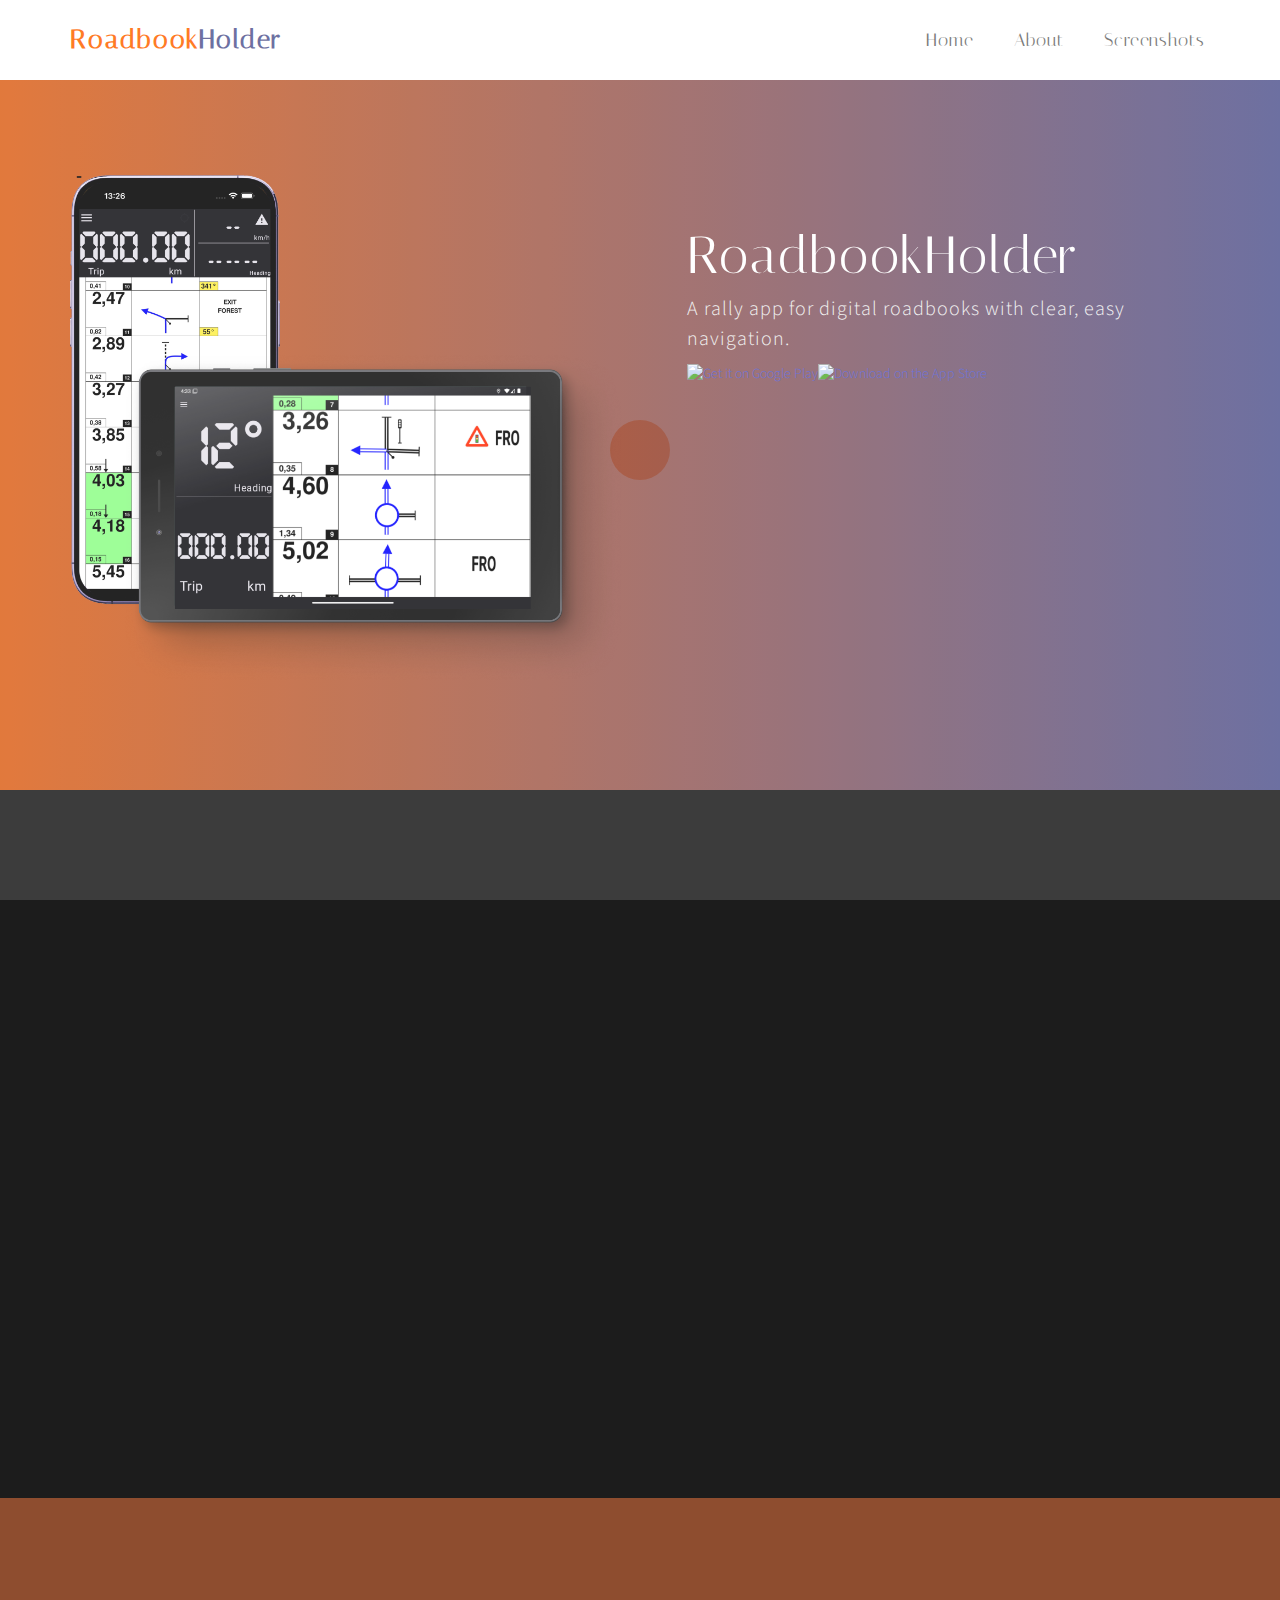
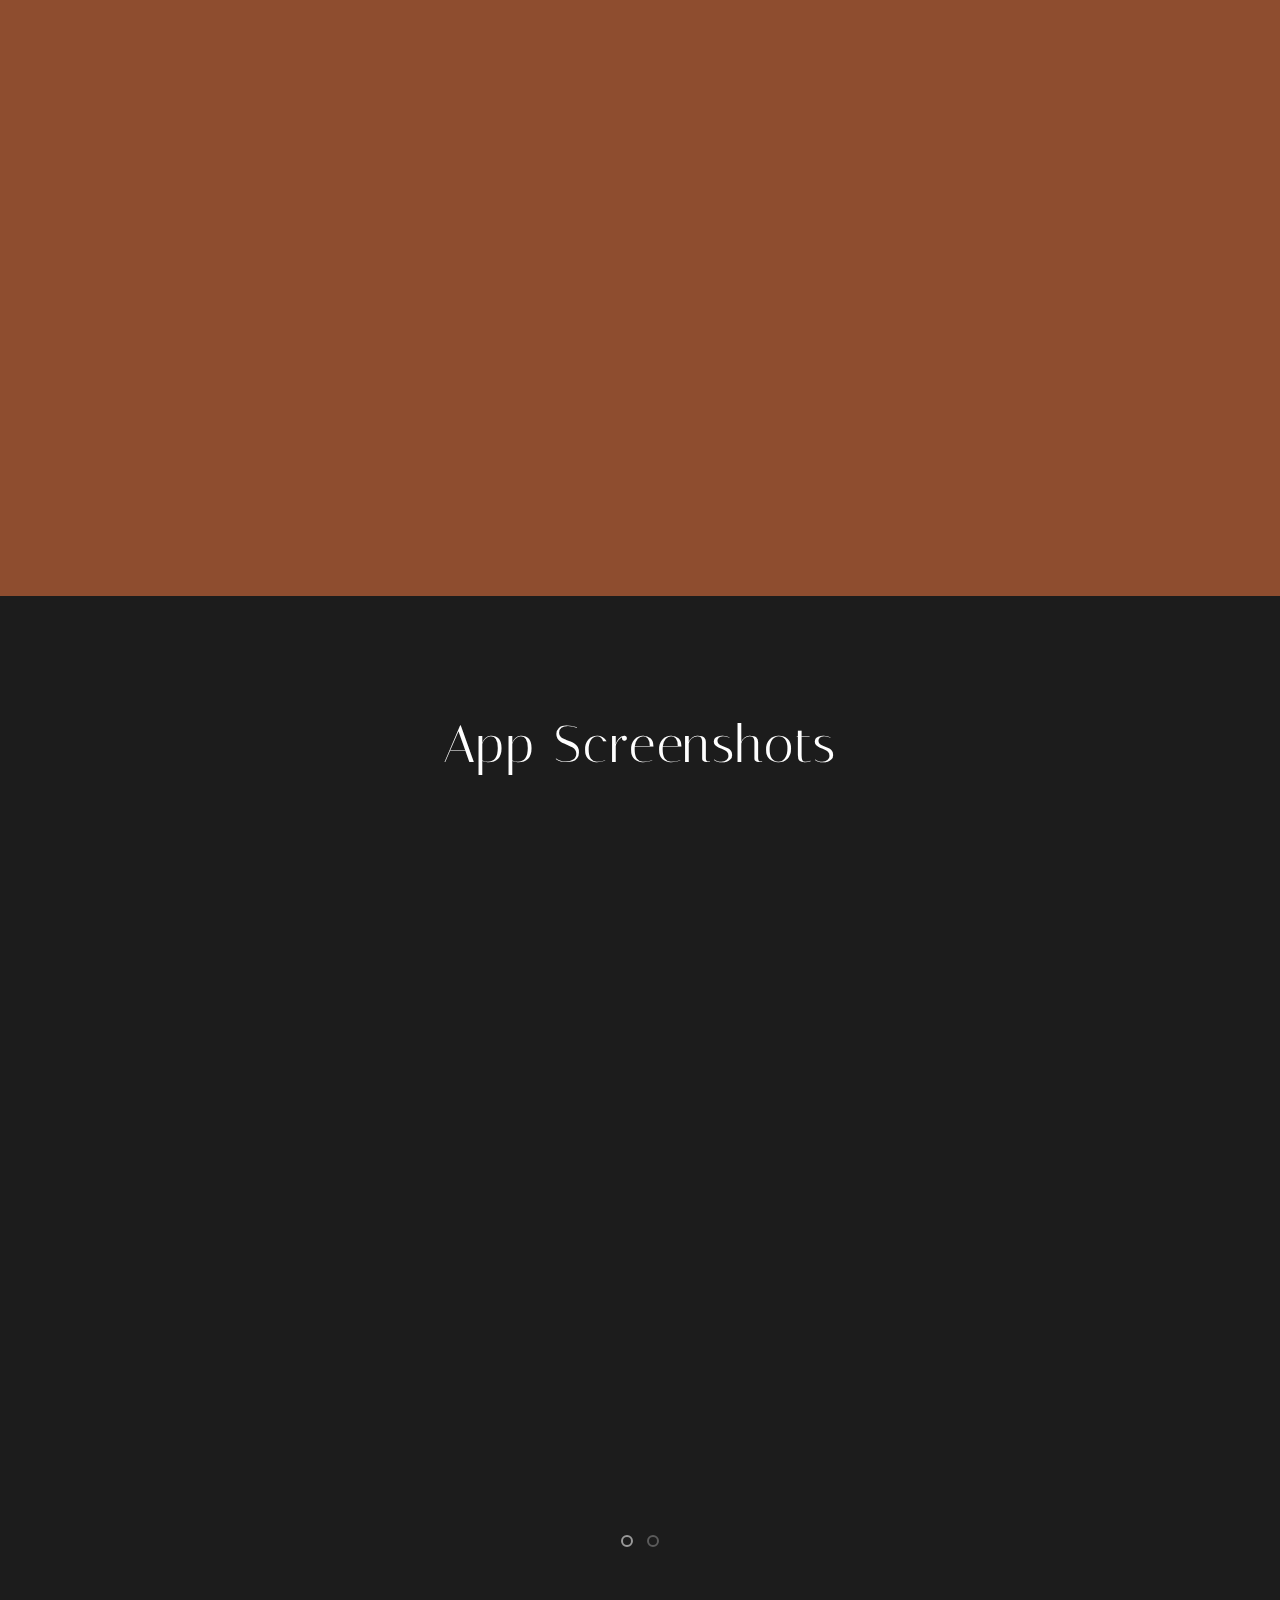
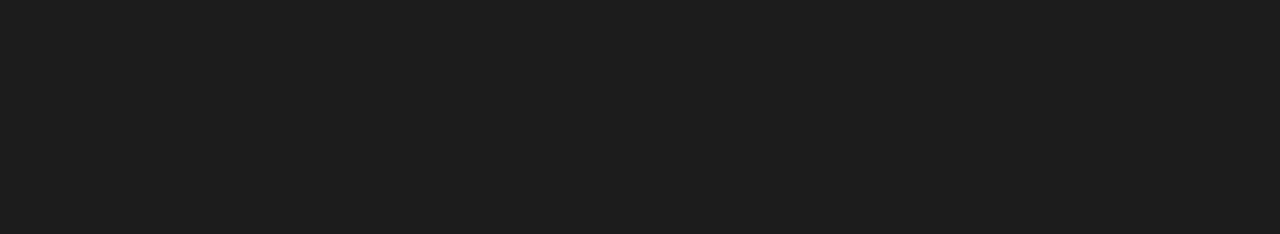
==== index.html @ 1d79bb2e "landing page for mobile app" ====
<!DOCTYPE html>
<html lang="en">
<head>

    <meta charset="UTF-8">
    <meta http-equiv="X-UA-Compatible" content="IE=Edge">
    <meta name="description" content="">
    <meta name="keywords" content="">
    <meta name="author" content="">
    <meta name="viewport" content="width=device-width, initial-scale=1, maximum-scale=1">

    <title>App Starter HTML CSS Website Template</title>
    <!--
    App Starter Template
    http://www.templatemo.com/tm-492-app-starter
    -->
    <link rel="stylesheet" href="css/bootstrap.min.css">
    <link rel="stylesheet" href="css/animate.css">
    <link rel="stylesheet" href="css/font-awesome.min.css">

    <link rel="stylesheet" href="css/magnific-popup.css">

    <link rel="stylesheet" href="css/owl.theme.css">
    <link rel="stylesheet" href="css/owl.carousel.css">

    <link href='https://fonts.googleapis.com/css?family=Unica+One' rel='stylesheet' type='text/css'>
    <link href='https://fonts.googleapis.com/css?family=Source+Sans+Pro:400,300,700' rel='stylesheet' type='text/css'>
    <link rel="preconnect" href="https://fonts.googleapis.com">
    <link rel="preconnect" href="https://fonts.gstatic.com" crossorigin>
    <link href="https://fonts.googleapis.com/css2?family=Italiana&family=Lexend+Tera:wght@100..900&family=Roboto:ital,wght@0,100;0,300;0,400;0,500;0,700;0,900;1,100;1,300;1,400;1,500;1,700;1,900&display=swap"
          rel="stylesheet">


    <!-- Main css -->
    <link rel="stylesheet" href="css/style.css">

</head>
<body data-spy="scroll" data-target=".navbar-collapse" data-offset="50">


<!-- PRE LOADER -->

<div class="preloader">
    <div class="sk-spinner sk-spinner-pulse"></div>
</div>


<!-- Navigation Section -->

<div class="navbar navbar-default navbar-fixed-top">
    <div class="container">

        <div class="navbar-header">
            <button class="navbar-toggle" data-toggle="collapse" data-target=".navbar-collapse">
                <span class="icon icon-bar"></span>
                <span class="icon icon-bar"></span>
                <span class="icon icon-bar"></span>
            </button>
            <a href="index.html" class="navbar-brand"><span>Roadbook</span>Holder</a>
        </div>

        <div class="collapse navbar-collapse">
            <ul class="nav navbar-nav navbar-right">
                <li><a href="#home" class="smoothScroll">Home</a></li>
                <li><a href="#about" class="smoothScroll">About</a></li>
                <li><a href="#screenshot" class="smoothScroll">Screenshots</a></li>
            </ul>
        </div>

    </div>
</div>


<!-- Home Section -->

<section id="home" class="main">
    <div class="overlay"></div>
    <div class="container">
        <div class="row">

            <div class="wow fadeInUp col-md-6 col-sm-5 col-xs-10 col-xs-offset-1 col-sm-offset-0" data-wow-delay="0.2s">
                <img src="images/home-img.png" class="img-responsive" alt="Home">
            </div>

            <div class="col-md-6 col-sm-7 col-xs-12">
                <div class="home-thumb">
                    <h1 class="wow fadeInUp" data-wow-delay="0.6s">RoadbookHolder</h1>
                    <p class="wow fadeInUp" data-wow-delay="0.8s">A rally app for digital roadbooks with clear, easy
                        navigation.</p>
                    <div class="app-icons">
                        <a href='https://play.google.com/store/apps/details?id=com.kroncoders.roadbook'>
                            <img
                                    class="android"
                                    alt='Get it on Google Play'
                                    src='https://play.google.com/intl/en_us/badges/images/generic/en_badge_web_generic.png'/>
                        </a>
                        <a href="https://apps.apple.com/us/app/roadbook-holder/id6740428519">
                            <img
                                    class="apple"
                                    src="https://tools.applemediaservices.com/api/badges/download-on-the-app-store/black/en-us?size=250x83&amp;releaseDate=1276560000&h=7e7b68fad19738b5649a1bfb78ff46e9"
                                    alt="Download on the App Store">
                        </a>
                    </div>
                </div>
            </div>

        </div>
    </div>
</section>


<!-- About Section -->

<section id="about">
    <div class="container">
        <div class="row">

            <div class="col-md-12 col-sm-12">
                <div class="wow bounceIn section-title">
                    <h1>why another app?</h1>
                    <hr>
                </div>
            </div>

            <div class="col-md-offset-2 col-md-8 col-sm-12">
                <div class="wow fadeInUp" data-wow-delay="0.4s">
                    <p>
                        I know there are already a ton of apps out there that do something similar, but I felt like none
                        of them really got it right.
                        They either missed key features, weren’t user-friendly enough, or just didn’t solve the problems
                        people actually care about.
                        So, I decided to build something better
                    </p>
                    <p>
                        This isn’t about reinventing the wheel; it’s about improving it.
                        I’ve taken feedback from riders, pinpointed what’s missing, and created something that feels
                        more intuitive, helpful, and focused on what matters.
                    </p>
                    <p>
                        Let me know if you want me to tweak it further!
                    </p>
                </div>
            </div>
        </div>
    </div>
</section>


<!-- Divider Section -->

<section id="divider">
    <div class="container">
        <div class="row">

            <div class="col-md-12 col-sm-12">
                <div class="wow bounceIn section-title">
                    <h1>development</h1>
                    <hr>
                </div>
            </div>

            <div class="col-md-offset-2 col-md-8 col-sm-12">
                <div class="wow fadeInUp" data-wow-delay="0.4s">
                    <p>
                        Building this Kotlin Multiplatform Mobile app with Compose Multiplatform for the UI was all
                        about efficiency and consistency.
                        With Compose, I could write a single declarative UI codebase that worked beautifully across
                        Android and iOS, while still customizing where needed for a native feel.
                    </p>
                    <p>
                        The setup was smooth—shared logic paired perfectly with Compose’s flexibility, and animations,
                        layouts, and styling were easy to handle.
                        It saved tons of time and still delivered a polished, responsive UI on both platforms.
                    </p>
                </div>
            </div>

        </div>
    </div>
</section>


<!-- Screenshot Section -->

<section id="screenshot">
    <div class="container">
        <div class="row">

            <div class="col-md-offset-2 col-md-8 col-sm-12">
                <div class="section-title">
                    <h1>App Screenshots</h1>
                    <p class="wow fadeInUp" data-wow-delay="0.8s">Take a look!</p>
                </div>
            </div>

            <!-- Screenshot Owl Carousel -->
            <div id="screenshot-carousel" class="owl-carousel">

                <div class="item col-md-3 col-sm-3 wow fadeInUp" data-wow-delay="0.9s">
                    <a href="images/screenshot_img1.png" class="image-popup">
                        <img src="images/screenshot_img1.png" class="img-responsive" alt="screenshot">
                    </a>
                </div>

                <div class="item col-md-3 col-sm-3 wow fadeInUp" data-wow-delay="0.9s">
                    <a href="images/screenshot_img3.png" class="image-popup">
                        <img src="images/screenshot_img3.png" class="img-responsive" alt="screenshot">
                    </a>
                </div>

                <div class="item col-md-3 col-sm-3 wow fadeInUp" data-wow-delay="0.9s">
                    <a href="images/screenshot_img2.png" class="image-popup">
                        <img src="images/screenshot_img2.png" class="img-responsive" alt="screenshot">
                    </a>
                </div>

                <div class="item col-md-3 col-sm-3 wow fadeInUp" data-wow-delay="0.9s">
                    <a href="images/screenshot_img7.png" class="image-popup">
                        <img src="images/screenshot_img7.png" class="img-responsive" alt="screenshot">
                    </a>
                </div>

                <div class="item col-md-3 col-sm-3 wow fadeInUp" data-wow-delay="0.9s">
                    <a href="images/screenshot_img4.png" class="image-popup">
                        <img src="images/screenshot_img4.png" class="img-responsive" alt="screenshot">
                    </a>
                </div>

                <div class="item col-md-3 col-sm-3 wow fadeInUp" data-wow-delay="0.9s">
                    <a href="images/screenshot_img6.png" class="image-popup">
                        <img src="images/screenshot_img6.png" class="img-responsive" alt="screenshot">
                    </a>
                </div>

                <div class="item col-md-3 col-sm-3 wow fadeInUp" data-wow-delay="0.9s">
                    <a href="images/screenshot_img5.png" class="image-popup">
                        <img src="images/screenshot_img5.png" class="img-responsive" alt="screenshot">
                    </a>
                </div>

            </div>

        </div>
    </div>
</section>

<!-- Footer Section -->

<footer>
    <div class="container">
        <div class="row">

            <div class="col-md-8 col-sm-6">
                <div style="display: flex; align-items: stretch;" class="wow fadeInUp footer-copyright"
                     data-wow-delay="0.4s">
                    <div>
                        <p>Copyright &copy; 2025 Mihai Moiseanu</p>
                    </div>
                    <img src="images/logo_goat.png" alt="logo_goat"
                         style="width: 36px; height: auto; margin-left: 10px">
                </div>

            </div>

            <div class="col-md-4 col-sm-6">
                <ul class="wow fadeInUp social-icon" data-wow-delay="0.8s">
                    <li><a href="privacy_policy.html">Privacy Policy</a></li>
                    <li><a href="terms_and_conditions.html">Terms & Conditions</a></li>
                </ul>
            </div>

        </div>
    </div>
</footer>

<!-- Back top -->

<a href="#" class="go-top"><i class="fa fa-angle-up"></i></a>


<!-- SCRIPTS -->

<script src="js/jquery.js"></script>
<script src="js/bootstrap.min.js"></script>
<script src="js/jquery.magnific-popup.min.js"></script>
<script src="js/magnific-popup-options.js"></script>
<script src="js/owl.carousel.min.js"></script>
<script src="js/smoothscroll.js"></script>
<script src="js/wow.min.js"></script>
<script src="js/custom.js"></script>

</body>
</html>
---- css/style.css ----
/*

App Starter Template

http://www.templatemo.com/tm-492-app-starter

*/


.app-icons {
    display: flex;
    align-items: center;
}

.android {
    width: 210px;
}

.apple {
    width: 164px;
}

body {
    background: #1c1c1c;
    font-family: 'Source Sans Pro', sans-serif;
    font-style: normal;
    font-weight: 300;
    padding-top: 70px;
    overflow-x: hidden;
}


/*---------------------------------------
    Typorgraphy              
-----------------------------------------*/

h1, h2, h3, h4, h5, h6,
.navbar-default, .btn {
    font-family: 'Italiana', cursive;
    font-weight: 400;
}


h1, h2, h3, h4, h5, h6 {
    font-weight: 400;
    letter-spacing: 1px;
}

h1 {
    color: #ffffff;
    font-size: 52px;
    letter-spacing: 2px;
    padding-bottom: 10px;
    margin-bottom: 0px;
}

h2 {
    color: #f0f0f0;
    font-size: 32px;
}

h3 {
    color: #535bd4;
    font-size: 22px;
    line-height: 32px;
    padding-bottom: 4px;
}

h4 {
    font-weight: bold;
}

p {
    color: #999;
    font-size: 20px;
    font-weight: 300;
    line-height: 30px;
}

hr {
    border-bottom-color: #999;
    width: 100px;
}

.section-btn {
    background-color: #000;
    border: 2px solid transparent;
    border-radius: 100px;
    color: #ffffff;
    font-size: 18px;
    font-weight: bold;
    letter-spacing: 1px;
    padding: 14px 36px;
    margin-top: 26px;
    transition: all 0.4s ease-in-out;
}

.section-btn:hover {
    background: transparent;
    border-top-color: #ffffff;
    border-right-color: #222;
    border-bottom-color: #ffffff;
    border-left-color: #222;
    color: #ffffff;
}


/*---------------------------------------
    General               
-----------------------------------------*/

html {
    -webkit-font-smoothing: antialiased;
}

a {
    color: #535bd4;
    -webkit-transition: 0.5s;
    -o-transition: 0.5s;
    transition: 0.5s;
    text-decoration: none !important;
}

a:hover, a:active, a:focus {
    color: #3FF;
    outline: none;
}

* {
    -webkit-box-sizing: border-box;
    -moz-box-sizing: border-box;
    box-sizing: border-box;
}

*:before,
*:after {
    -webkit-box-sizing: border-box;
    -moz-box-sizing: border-box;
    box-sizing: border-box;
}

::-webkit-scrollbar {
    width: 8px;
    height: 8px;
}

::-webkit-scrollbar-thumb {
    cursor: pointer;
    background: #ffffff;
}

.section-title {
    position: relative;
    padding-bottom: 62px;
    text-align: center;
}

#about,
#screenshot,
#divider,
#pricing,
#newsletter {
    padding-top: 100px;
    padding-bottom: 100px;
}

#divider,
#pricing {
    text-align: center;
}


/*---------------------------------------
    Preloader section              
-----------------------------------------*/

.preloader {
    position: fixed;
    top: 0;
    left: 0;
    width: 100%;
    height: 100%;
    z-index: 99999;
    display: flex;
    flex-flow: row nowrap;
    justify-content: center;
    align-items: center;
    background: none repeat scroll 0 0 #ffffff;
}

.sk-spinner-pulse {
    width: 60px;
    height: 60px;
    background-color: #FF6600;
    border-radius: 100%;
    -webkit-animation: sk-pulseScaleOut 1s infinite ease-in-out;
    animation: sk-pulseScaleOut 1s infinite ease-in-out;
}

@-webkit-keyframes sk-pulseScaleOut {
    0% {
        -webkit-transform: scale(0);
        transform: scale(0);
    }
    100% {
        -webkit-transform: scale(1);
        transform: scale(1);
        opacity: 0;
    }
}

@keyframes sk-pulseScaleOut {
    0% {
        -webkit-transform: scale(0);
        transform: scale(0);
    }
    100% {
        -webkit-transform: scale(1);
        transform: scale(1);
        opacity: 0;
    }
}


/*---------------------------------------
    Navigation section              
-----------------------------------------*/

.navbar-default {
    background: #ffffff;
    border: none;
    box-shadow: none;
    margin: 0 !important;
}

.navbar-default .navbar-brand {
    color: #565992;
    font-size: 26px;
    font-weight: bold;
    letter-spacing: 2px;
    line-height: 50px;
    margin: 0;
}

.navbar-default .navbar-brand span {
    color: #FF6600;
}

.navbar-default .navbar-nav li a {
    color: #656565;
    font-size: 18px;
    font-weight: 500;
    line-height: 50px;
    letter-spacing: 1px;
    -webkit-transition: all 0.4s ease-in-out;
    transition: all 0.4s ease-in-out;
    padding-right: 20px;
    padding-left: 20px;
}

.navbar-default .navbar-nav > li a:hover {
    color: #FF6600;
}

.navbar-default .navbar-nav > li > a:hover,
.navbar-default .navbar-nav > li > a:focus {
    color: #656565;
    background-color: transparent;
}

.navbar-default .navbar-nav > .active > a,
.navbar-default .navbar-nav > .active > a:hover,
.navbar-default .navbar-nav > .active > a:focus {
    color: #FF6600;
    background-color: transparent;
}

.navbar-default .navbar-toggle {
    border: none;
    padding-top: 10px;
}

.navbar-default .navbar-toggle .icon-bar {
    border-color: transparent;
}

.navbar-default .navbar-toggle:hover,
.navbar-default .navbar-toggle:focus {
    background-color: transparent;
}


/*---------------------------------------
    Home section              
-----------------------------------------*/

#home {
    background: #565992 url('../images/home-bg.jpeg') no-repeat bottom right;
    background-size: cover;
    color: #ffffff;
    display: -webkit-box;
    display: -webkit-flex;
    display: -ms-flexbox;
    display: flex;
    -webkit-box-align: center;
    -webkit-align-items: center;
    -ms-flex-align: center;
    align-items: center;
    height: 80vh;
    position: relative;
}

#home .overlay {
    background: #565992; /* fallback for old browsers */
    background: -webkit-linear-gradient(to left, #565992, #FF6600); /* Chrome 10-25, Safari 5.1-6 */
    background: linear-gradient(to left, #565992, #FF6600); /* W3C, IE 10+/ Edge, Firefox 16+, Chrome 26+, Opera 12+, Safari 7+ */
    opacity: 0.8;
    position: absolute;
    width: 100%;
    height: 80vh;
    top: 0;
    left: 0;
    right: 0;
}

#home img {
    height: auto;
}

#home .home-thumb {
    padding-top: 32px;
    padding-left: 32px;
}

#home p,
#newsletter p {
    color: #f0f0f0;
    letter-spacing: 1px;
}

#home .section-btn {
    background: #3E4278;
}

#home .section-btn:hover {
    background: transparent !important;
}


/*---------------------------------------
   Divider section              
-----------------------------------------*/

#divider {
    background-color: #8E4D2F;
}

#divider p {
    color: #FFF;
    font-size: 22px;
    line-height: 36px;
    font-family: "Roboto    ", serif;
    text-align: start;
    letter-spacing: 1px;
}


/*---------------------------------------
   About section              
-----------------------------------------*/

#about img {
    width: 100%;
}

#about .about-thumb {
    margin-bottom: 32px;
    position: relative;
    text-align: center;
}

#about .about-overlay h3 {
    padding-bottom: 0px;
}

#about .about-overlay {
    background-color: rgba(250, 250, 250, 0.9);
    border-radius: 2px;
    position: absolute;
    bottom: 0px;
    width: 100%;
    height: 100px;
    overflow: hidden;
    transition: height 450ms;
}

#about .about-thumb:hover .about-overlay {
    height: 100%;
    background-color: #ffffff;
    color: #222;
    padding-top: 30%;
    opacity: 0.9;
}

#about .about-thumb:hover h4 {
    color: #FF6600;
}

#about p {
    color: #FFF;
    font-size: 22px;
    line-height: 36px;
    font-family: "Roboto    ", serif;
    text-align: start;
    letter-spacing: 1px;
}


/*---------------------------------------
    Screenshot section              
-----------------------------------------*/

#screenshot .col-md-3 {
    display: block;
    width: 100%;
    padding-bottom: 1rem;
}

#screenshot img {
    background-color: #ffffff;
    box-shadow: 0px 1px 2px 0px rgba(0, 0, 0, 0.15);
    border-radius: 2px;
    cursor: pointer;
    display: block;
    margin-top: 20px;
    margin-bottom: 20px;
    position: relative;
    top: 0px;
    transition: all 0.4s ease-in-out;
}

#screenshot img:hover {
    box-shadow: 0px 16px 22px 0px rgba(0, 0, 0, 0.3);
    top: -6px;
}

.mfp-with-zoom .mfp-container,
.mfp-with-zoom.mfp-bg {
    opacity: 0;
    -webkit-backface-visibility: hidden;
    /* ideally, transition speed should match zoom duration */
    -webkit-transition: all 0.3s ease-out;
    -moz-transition: all 0.3s ease-out;
    -o-transition: all 0.3s ease-out;
    transition: all 0.3s ease-out;
}

.mfp-with-zoom.mfp-ready .mfp-container {
    opacity: 1;
}

.mfp-with-zoom.mfp-ready.mfp-bg {
    opacity: 0.8;
}

.mfp-with-zoom.mfp-removing .mfp-container,
.mfp-with-zoom.mfp-removing.mfp-bg {
    opacity: 0;
}


/*---------------------------------------
   Footer section              
-----------------------------------------*/

footer {
    padding-top: 60px;
    padding-bottom: 60px;
}

footer span {
    padding-right: 10px;
    padding-left: 10px;
}

footer p {
    padding-top: 16px;
}

@-webkit-keyframes slit {
    50% {
        -webkit-transform: translateZ(-250px) rotateY(60deg);
        opacity: .5;
        -webkit-animation-timing-function: ease-out;
    }
    100% {
        -webkit-transform: translateZ(0) rotateY(0deg);
        opacity: 1;
    }
}

@-moz-keyframes slit {
    50% {
        -moz-transform: translateZ(-250px) rotateY(60deg);
        opacity: .5;
        -moz-animation-timing-function: ease-out;
    }
    100% {
        -moz-transform: translateZ(0) rotateY(0deg);
        opacity: 1;
    }
}

@keyframes slit {
    50% {
        transform: translateZ(-250px) rotateY(60deg);
        opacity: 1;
        animation-timing-function: ease-in;
    }
    100% {
        transform: translateZ(0) rotateY(0deg);
        opacity: 1;
    }
}


/*---------------------------------------
   Social icon             
-----------------------------------------*/

.social-icon {
    position: relative;
    padding: 0;
    margin: 0;
    text-align: center;
}

.social-icon li {
    display: inline-block;
    list-style: none;
}

.social-icon li a {
    color: #666;
    border-radius: 100px;
    cursor: pointer;
    font-size: 16px;
    text-decoration: none;
    transition: all 0.4s ease-in-out;
    width: 50px;
    height: 50px;
    line-height: 50px;
    text-align: center;
    vertical-align: middle;
    position: relative;
    top: 0px;
    margin: 10px 4px 0px 4px;
}

.social-icon li a:hover {
    background: #FF6600;
    color: #ffffff;
    top: -5px;
    padding: 5px;
}


/*---------------------------------------
   Back top         
-----------------------------------------*/

.go-top {
    background-color: #ffffff;
    box-shadow: 1px 1.732px 12px 0px rgba(0, 0, 0, .14), 1px 1.732px 3px 0px rgba(0, 0, 0, .12);
    border-radius: 100px;
    transition: all 1s ease;
    bottom: 2em;
    right: 2em;
    color: #333;
    font-size: 22px;
    display: none;
    position: fixed;
    text-decoration: none;
    width: 35px;
    height: 35px;
    line-height: 30px;
    text-align: center;
}

.go-top:hover {
    background: #535bd4;
    color: #ffffff;
}


/*---------------------------------------
   Mobile Responsive         
-----------------------------------------*/
@media (max-width: 1200px) {
    .container {
        width: 100%;
    }
}

@media (max-width: 980px) {

    h1 {
        font-size: 38px;
    }

    .section-btn {
        padding: 10px 34px 12px;
    }

    #home, #home .overlay {
        height: 60vh;
    }

    #home .home-thumb {
        padding-top: 0px;
    }

    #about {
        text-align: center;
    }

    #about .about-thumb {
        margin-top: 62px;
    }

}

@media (max-width: 768px) {

    h1 {
        font-size: 28px;
    }

    .section-title {
        padding-bottom: 32px;
    }

    #about, #divider,
    #screenshot,
    #pricing, #newsletter {
        padding-top: 60px;
        padding-bottom: 60px;
    }

}

@media (max-width: 767px) {

    body {
        padding-top: 0px;
        text-align: center;
    }

    .navbar-default {
        text-align: center;
        padding-top: 0px;
    }

    .navbar-default .navbar-brand {
        line-height: 20px;
    }

    .navbar-default .navbar-nav li a {
        line-height: 25px;
    }

    #home, #home .overlay {
        height: 100vh;
    }

    #home img {
        position: relative;
        display: inline-block;
    }

    #home .home-thumb {
        padding-top: 32px;
        padding-left: 0px;
    }

    #pricing .pricing-plan {
        margin-bottom: 62px;
    }

}

@media (max-width: 650px) {

    h1 {
        font-size: 28px;
    }

    h2 {
        font-size: 24px;
    }

    h3 {
        font-size: 18px;
    }

    p {
        font-size: 16px;
    }
}
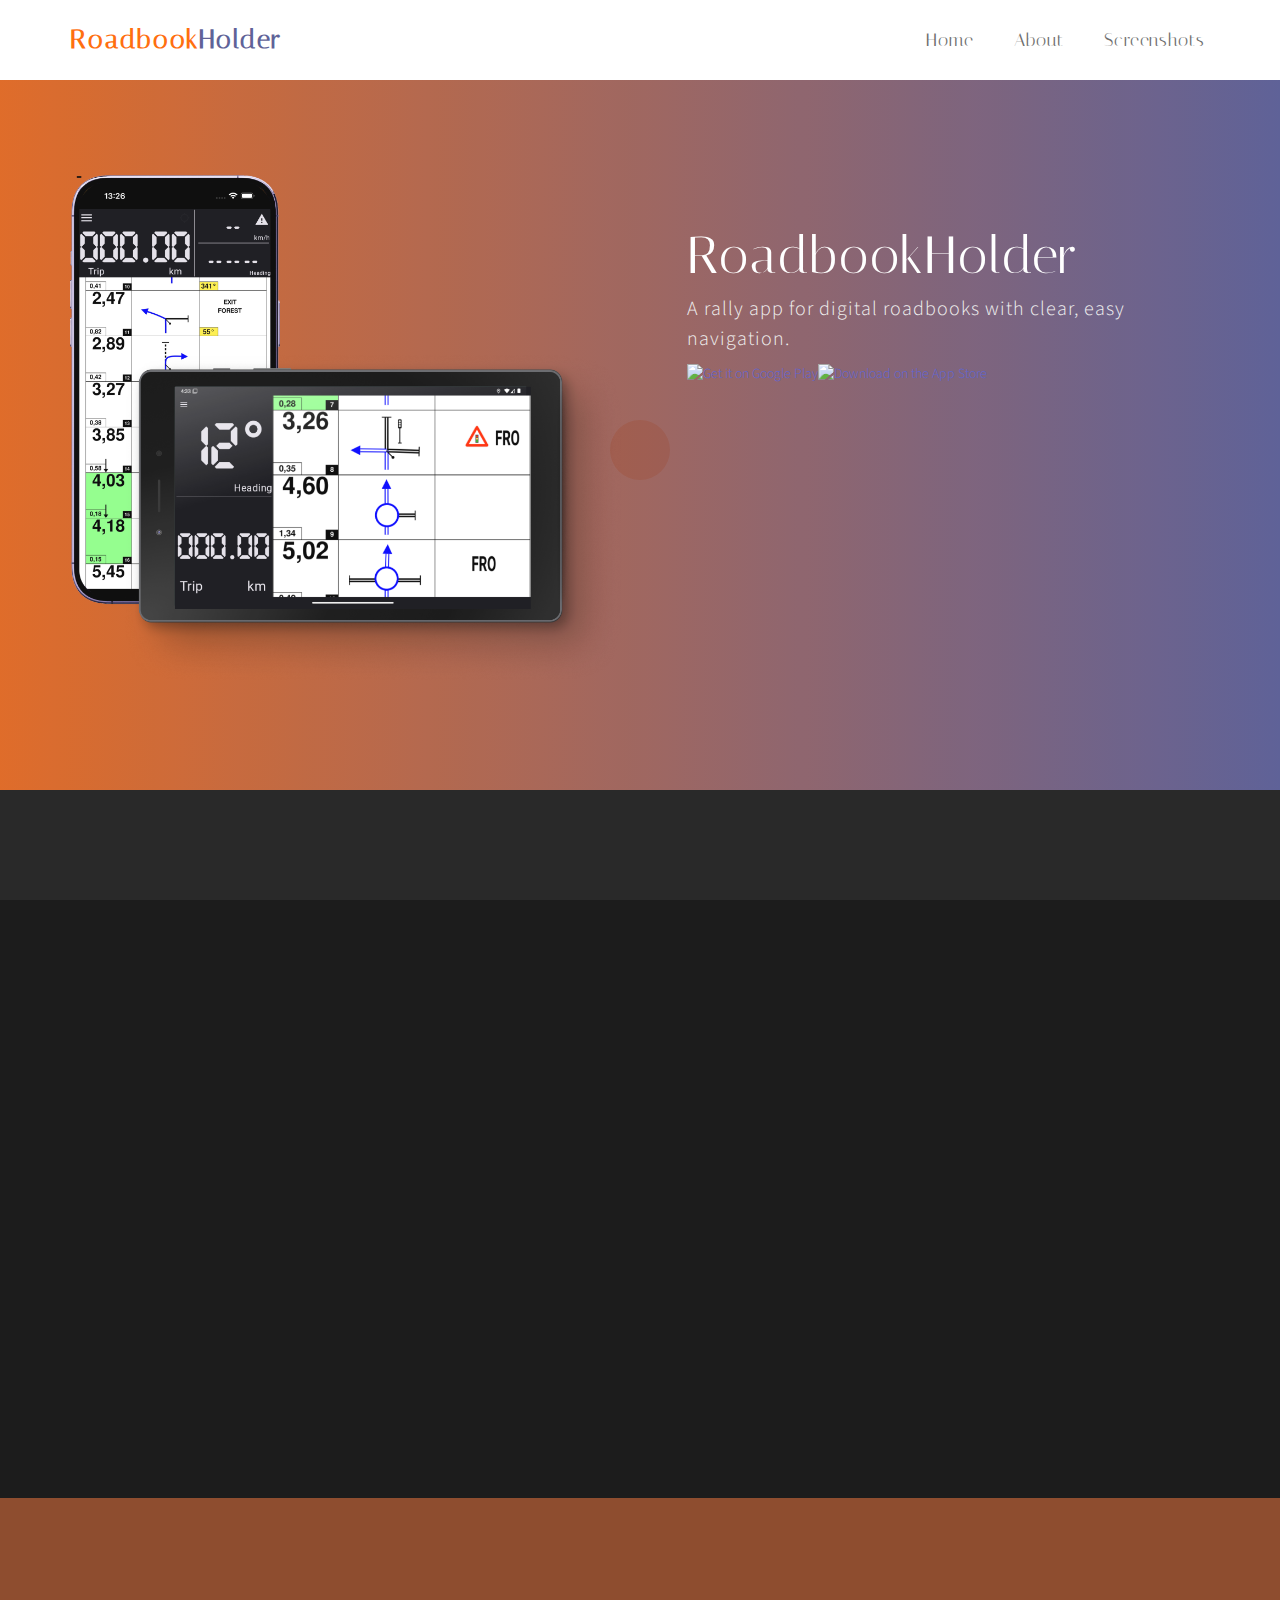
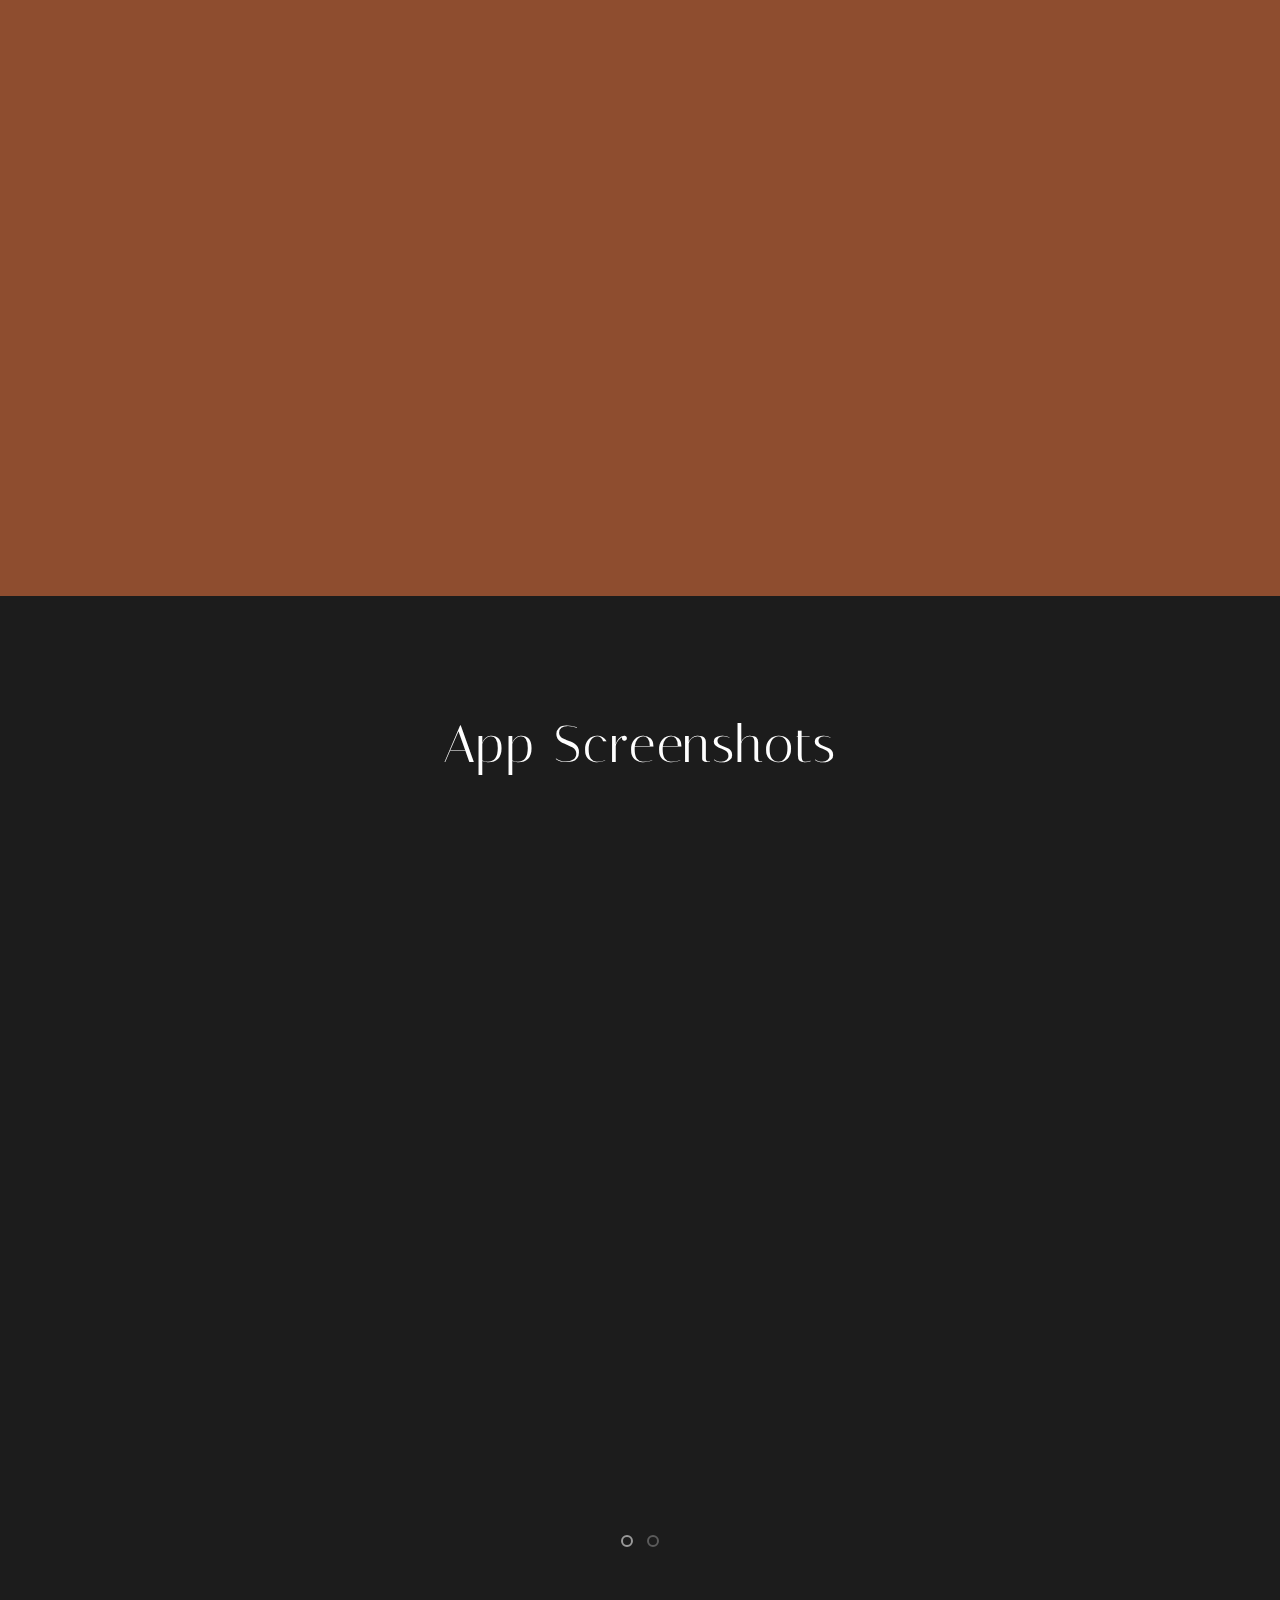
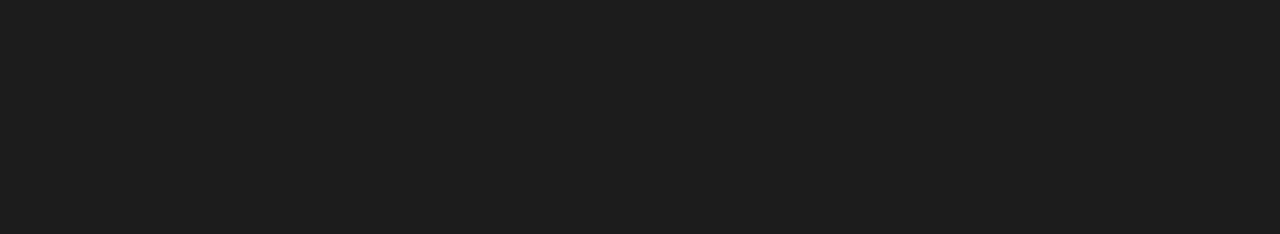
==== commit 24b222df: "change title" ====
--- a/index.html
+++ b/index.html
@@ -9,11 +9,8 @@
     <meta name="author" content="">
     <meta name="viewport" content="width=device-width, initial-scale=1, maximum-scale=1">
 
-    <title>App Starter HTML CSS Website Template</title>
-    <!--
-    App Starter Template
-    http://www.templatemo.com/tm-492-app-starter
-    -->
+    <title>RoadbookHolder</title>
+
     <link rel="stylesheet" href="css/bootstrap.min.css">
     <link rel="stylesheet" href="css/animate.css">
     <link rel="stylesheet" href="css/font-awesome.min.css">
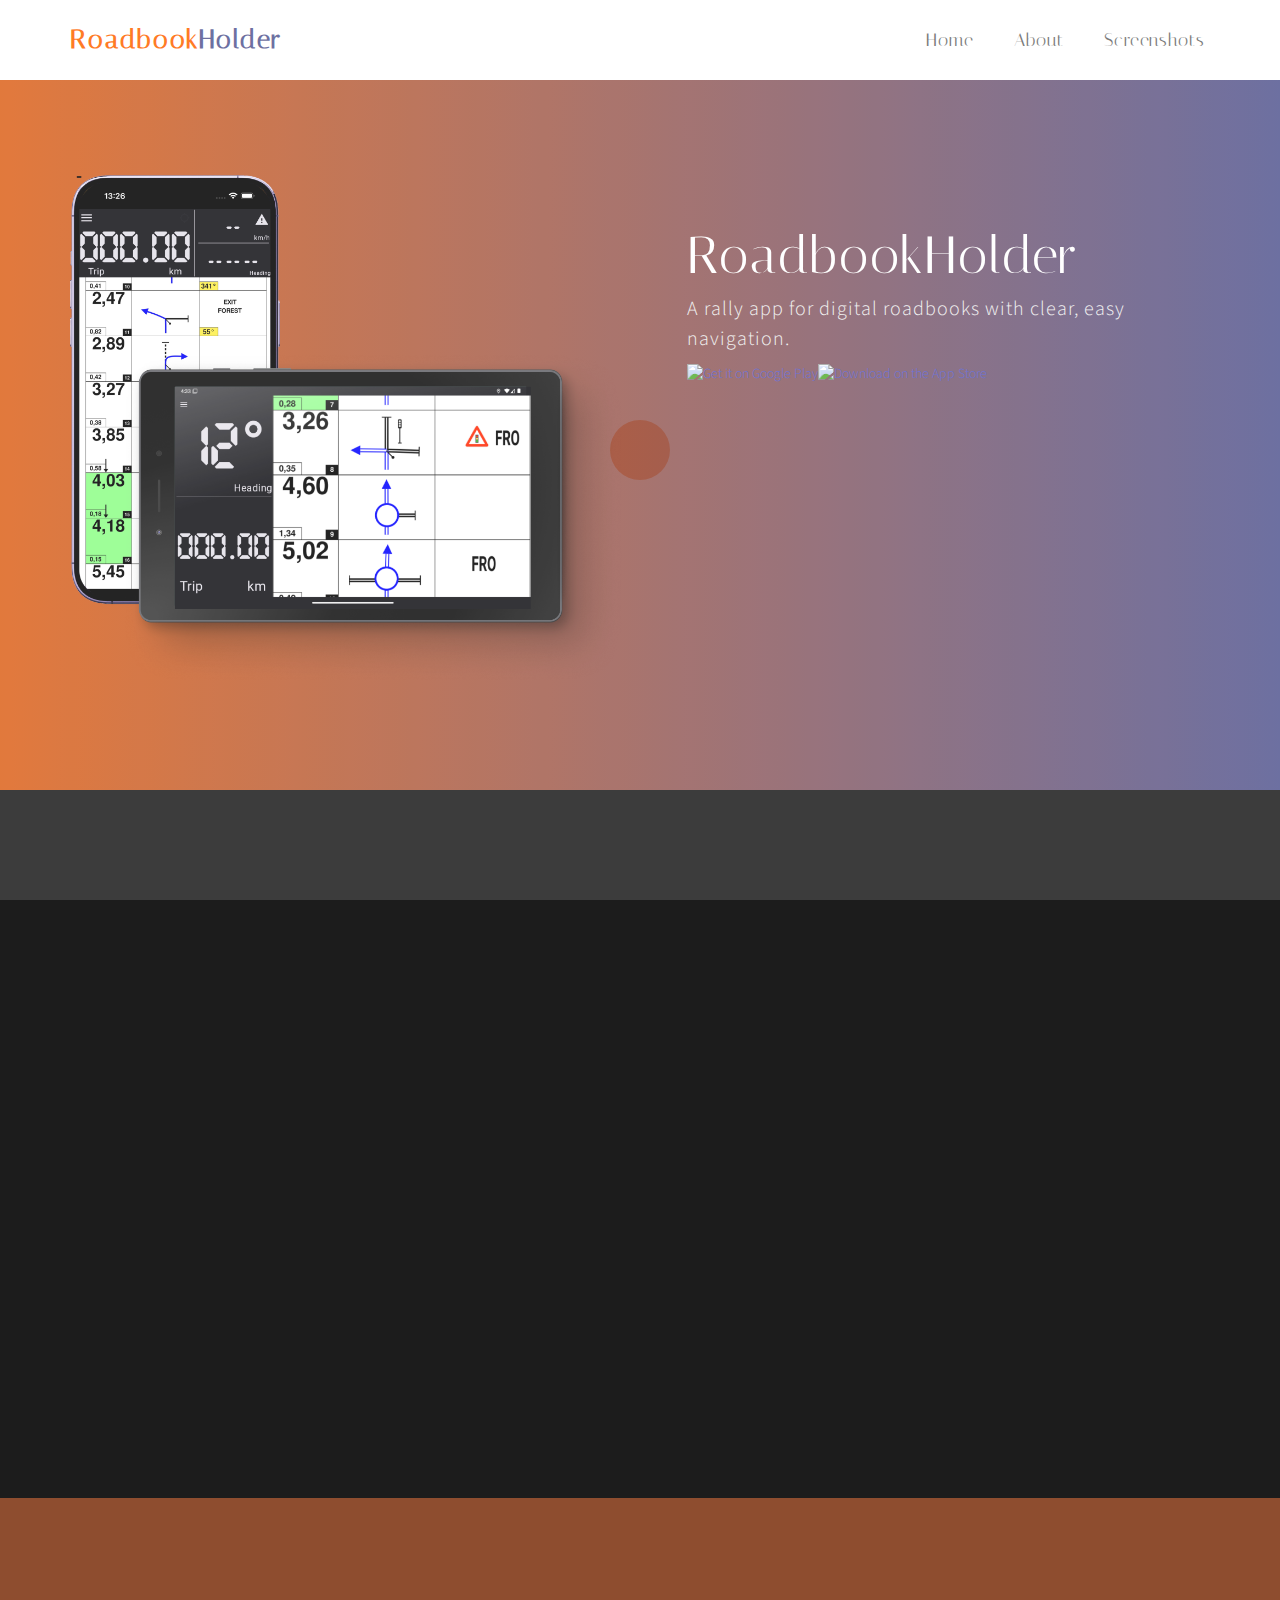
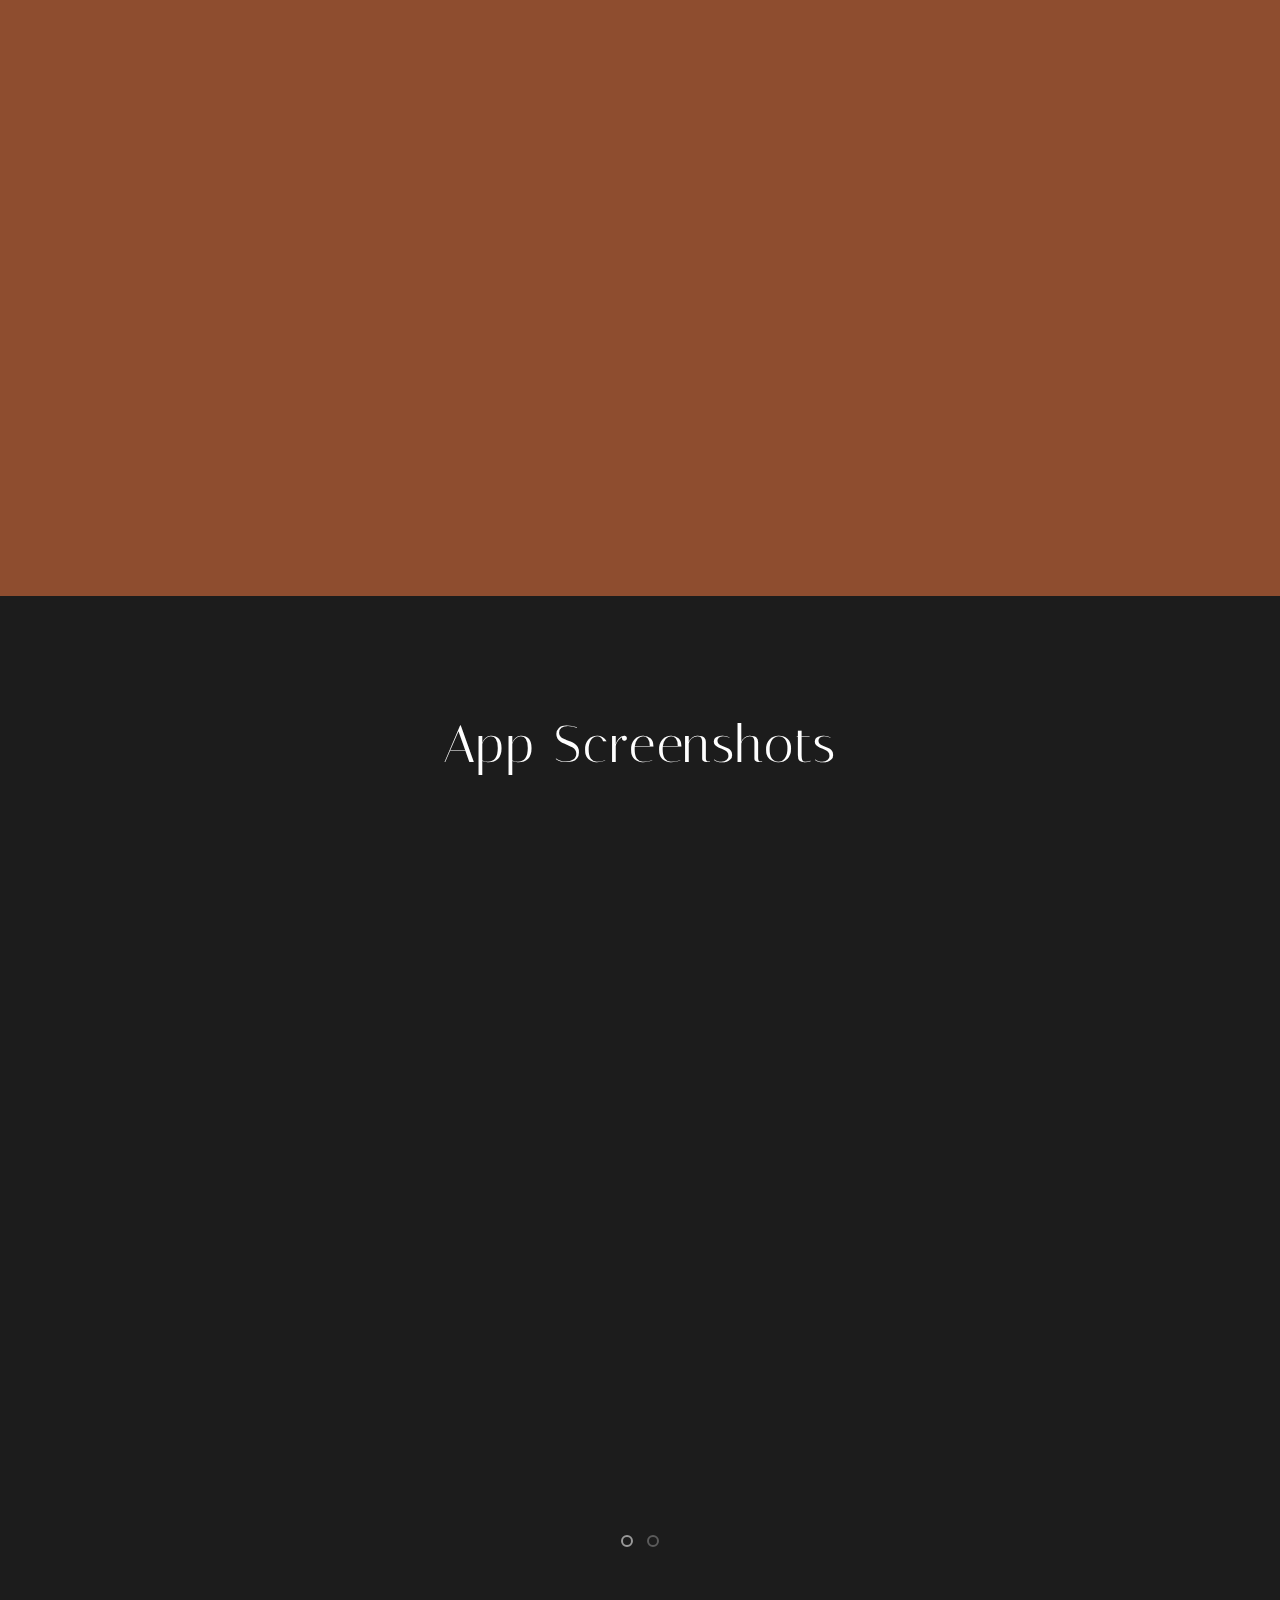
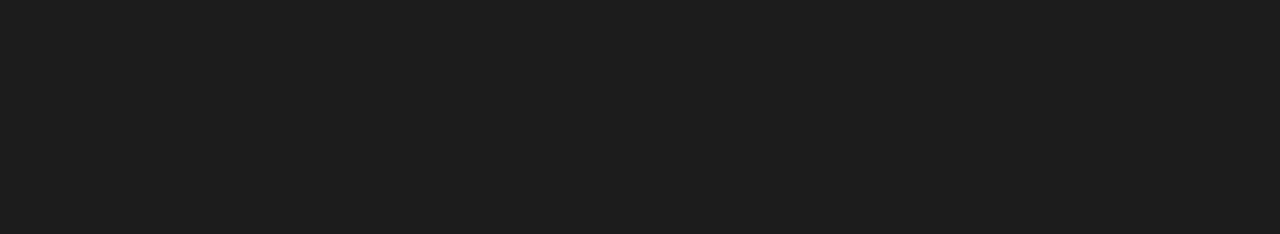
==== commit 05ae7e27: "added favicon" ====
--- a/index.html
+++ b/index.html
@@ -10,6 +10,7 @@
     <meta name="viewport" content="width=device-width, initial-scale=1, maximum-scale=1">
 
     <title>RoadbookHolder</title>
+    <link rel="icon" type="image/x-icon" href="images/logo_goat.png">
 
     <link rel="stylesheet" href="css/bootstrap.min.css">
     <link rel="stylesheet" href="css/animate.css">
--- a/css/style.css
+++ b/css/style.css
@@ -1,12 +1,3 @@
-/*
-
-App Starter Template
-
-http://www.templatemo.com/tm-492-app-starter
-
-*/
-
-
 .app-icons {
     display: flex;
     align-items: center;
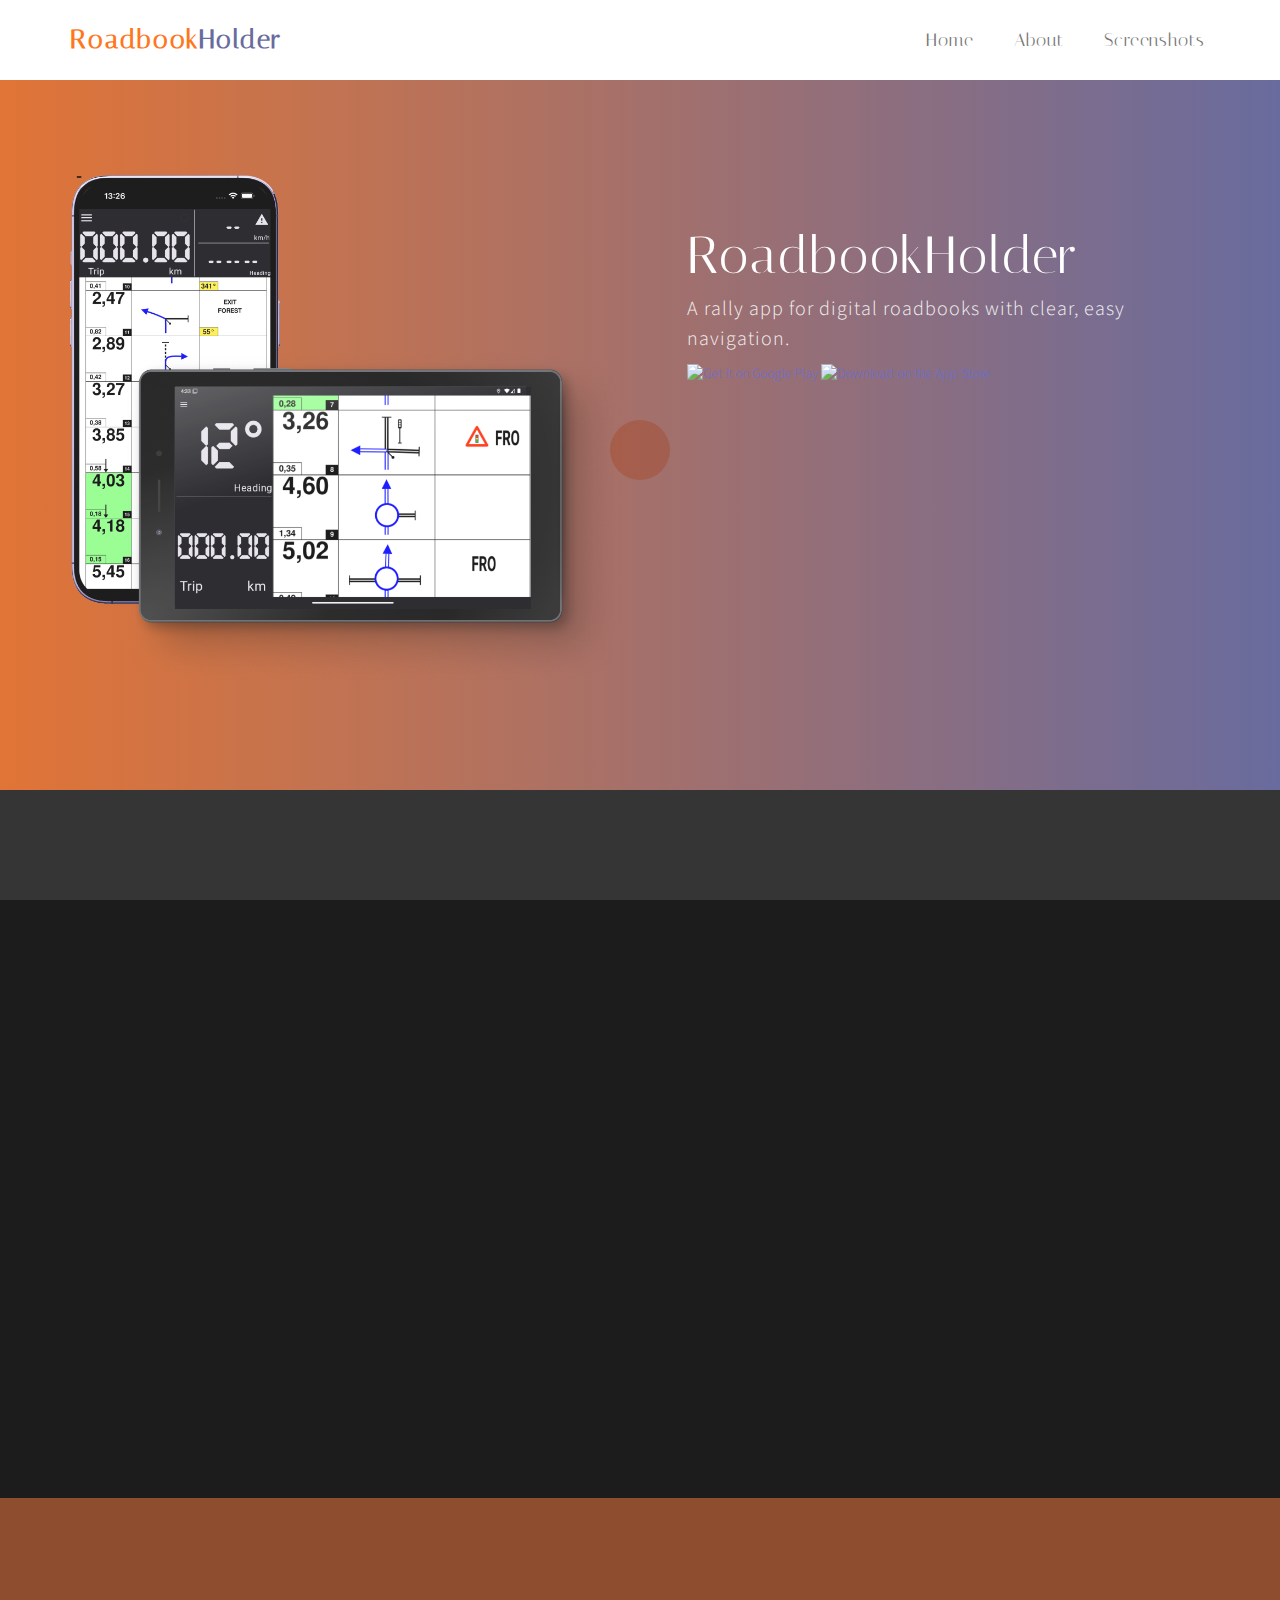
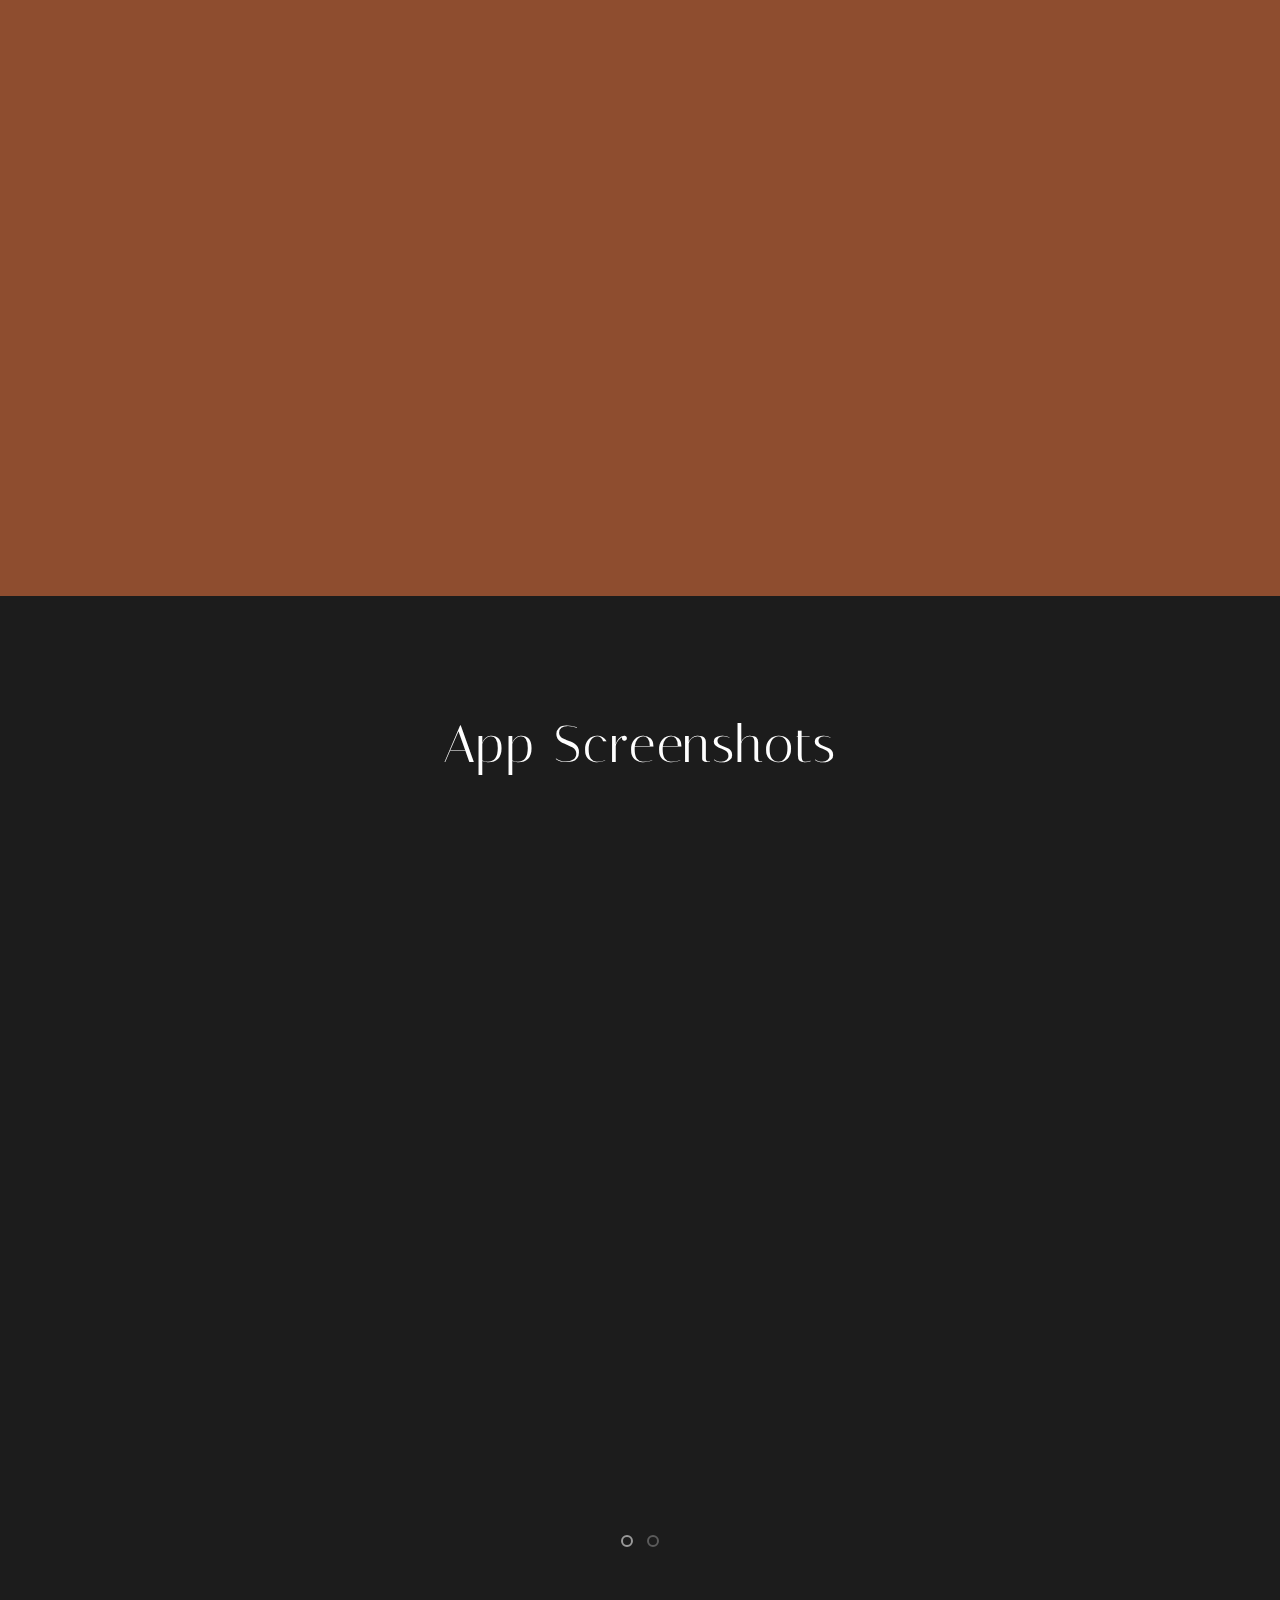
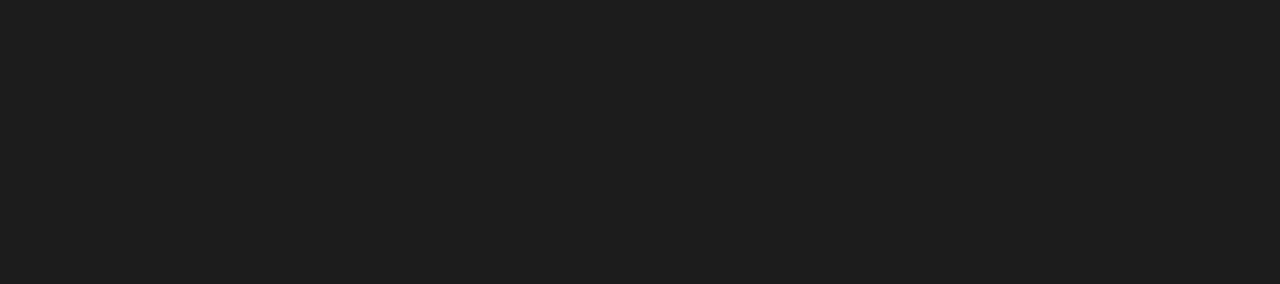
==== commit 311dae26: "visual improvements added buy me a coffee button" ====
--- a/index.html
+++ b/index.html
@@ -247,26 +247,25 @@
 <footer>
     <div class="container">
         <div class="row">
-
             <div class="col-md-8 col-sm-6">
-                <div style="display: flex; align-items: stretch;" class="wow fadeInUp footer-copyright"
+                <script type="text/javascript" src="https://cdnjs.buymeacoffee.com/1.0.0/button.prod.min.js"
+                        data-name="bmc-button" data-slug="mihai.moiseanu" data-color="#FFDD00" data-emoji=""
+                        data-font="Cookie" data-text="Buy me a coffee" data-outline-color="#000000"
+                        data-font-color="#000000" data-coffee-color="#ffffff"></script>
+
+                <div class="wow fadeInUp footer-copyright"
                      data-wow-delay="0.4s">
-                    <div>
-                        <p>Copyright &copy; 2025 Mihai Moiseanu</p>
-                    </div>
+                    <p>Copyright &copy; 2025 Mihai Moiseanu</p>
                     <img src="images/logo_goat.png" alt="logo_goat"
                          style="width: 36px; height: auto; margin-left: 10px">
                 </div>
 
-            </div>
-
-            <div class="col-md-4 col-sm-6">
                 <ul class="wow fadeInUp social-icon" data-wow-delay="0.8s">
                     <li><a href="privacy_policy.html">Privacy Policy</a></li>
                     <li><a href="terms_and_conditions.html">Terms & Conditions</a></li>
                 </ul>
-            </div>
-
+
+            </div>
         </div>
     </div>
 </footer>
--- a/css/style.css
+++ b/css/style.css
@@ -1,5 +1,7 @@
 .app-icons {
-    display: flex;
+    display: inline-block;
+    overflow: hidden;
+    margin: auto;
     align-items: center;
 }
 
@@ -286,7 +288,7 @@
 -----------------------------------------*/
 
 #home {
-    background: #565992 url('../images/home-bg.jpeg') no-repeat bottom right;
+    background: #565992 url('../images/home-bg.jpeg') no-repeat center bottom;
     background-size: cover;
     color: #ffffff;
     display: -webkit-box;
@@ -467,6 +469,7 @@
 footer {
     padding-top: 60px;
     padding-bottom: 60px;
+    display: flex;
 }
 
 footer span {
@@ -476,6 +479,11 @@
 
 footer p {
     padding-top: 16px;
+}
+
+.footer-copyright {
+    display: flex;
+    align-items: stretch;
 }
 
 @-webkit-keyframes slit {
@@ -523,7 +531,7 @@
     position: relative;
     padding: 0;
     margin: 0;
-    text-align: center;
+    text-align: left;
 }
 
 .social-icon li {
@@ -591,6 +599,14 @@
     .container {
         width: 100%;
     }
+
+    .android {
+        width: 184px;
+    }
+
+    .apple {
+        width: 148px;
+    }
 }
 
 @media (max-width: 980px) {
@@ -618,7 +634,6 @@
     #about .about-thumb {
         margin-top: 62px;
     }
-
 }
 
 @media (max-width: 768px) {
@@ -638,6 +653,16 @@
         padding-bottom: 60px;
     }
 
+    .social-icon {
+        text-align: center;
+    }
+
+    .footer-copyright {
+        display: inline-block;
+        overflow: hidden;
+        margin: auto;
+        align-items: center;
+    }
 }
 
 @media (max-width: 767px) {
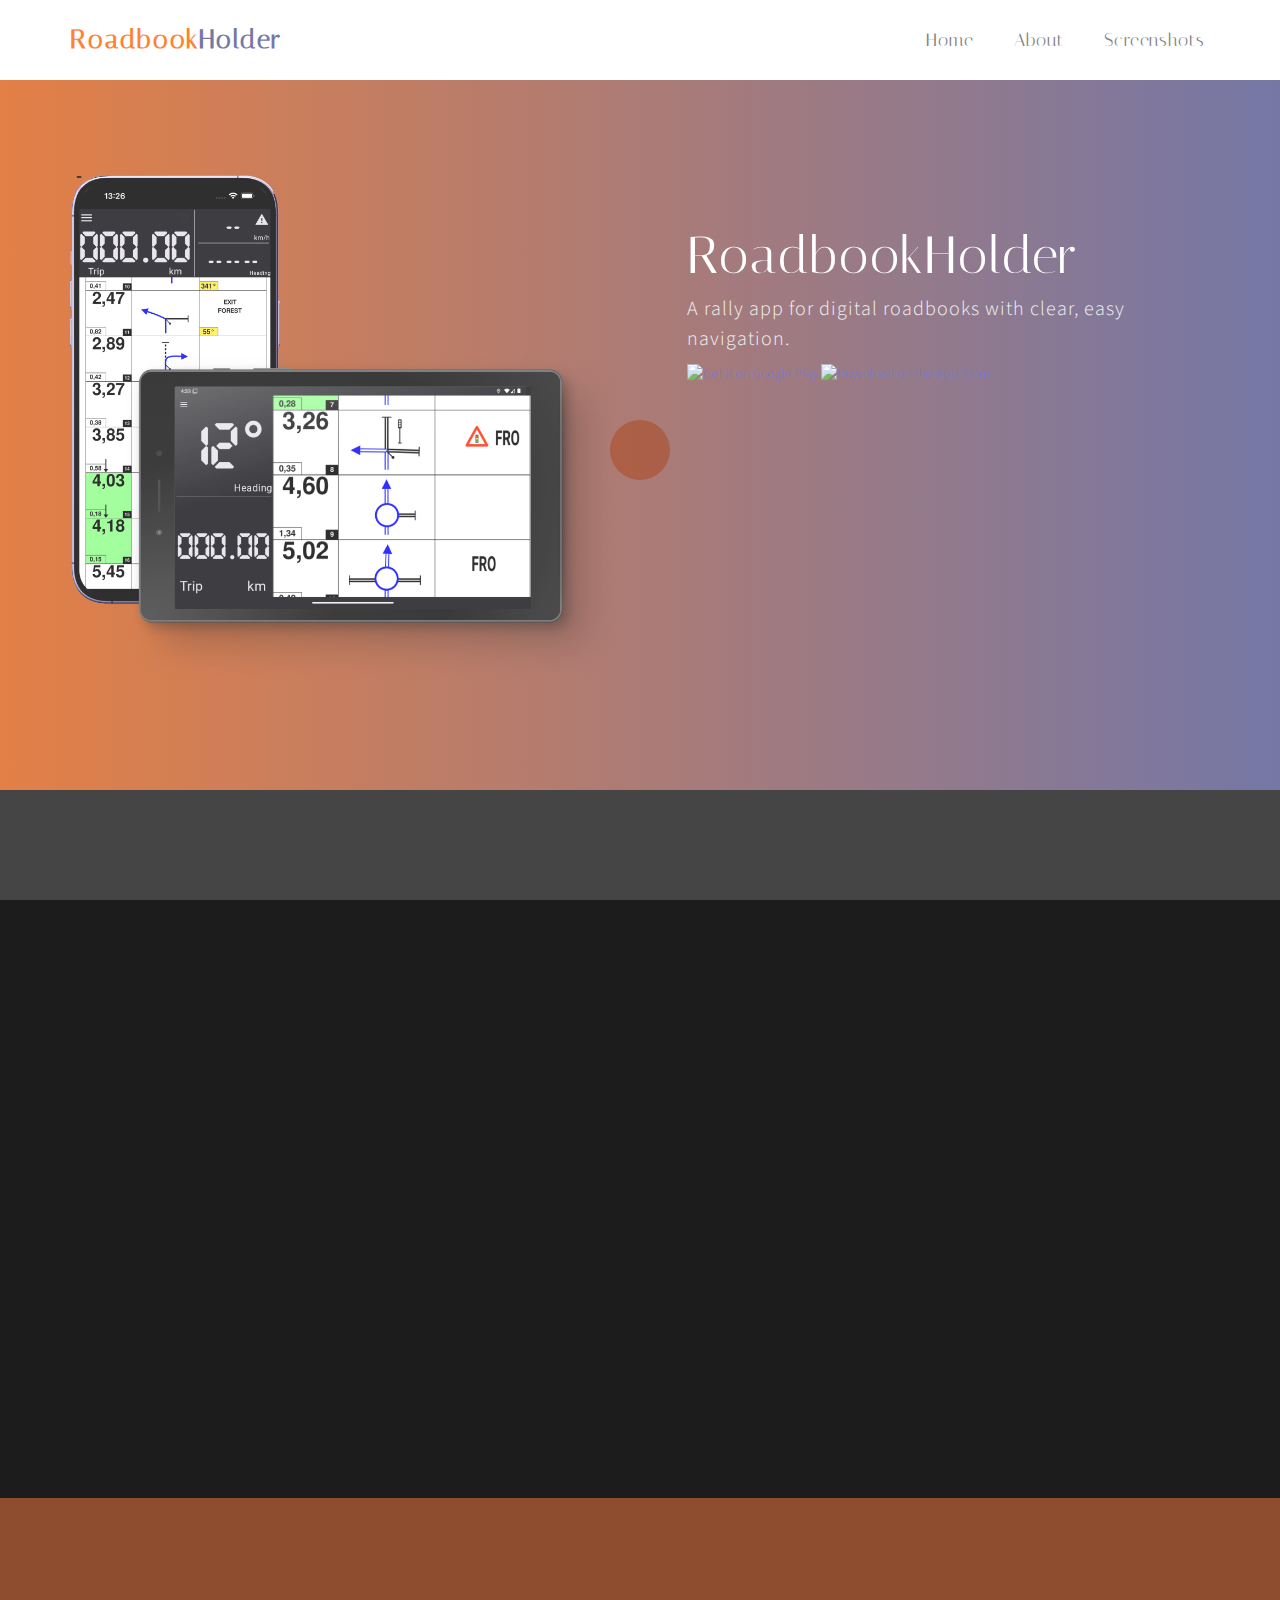
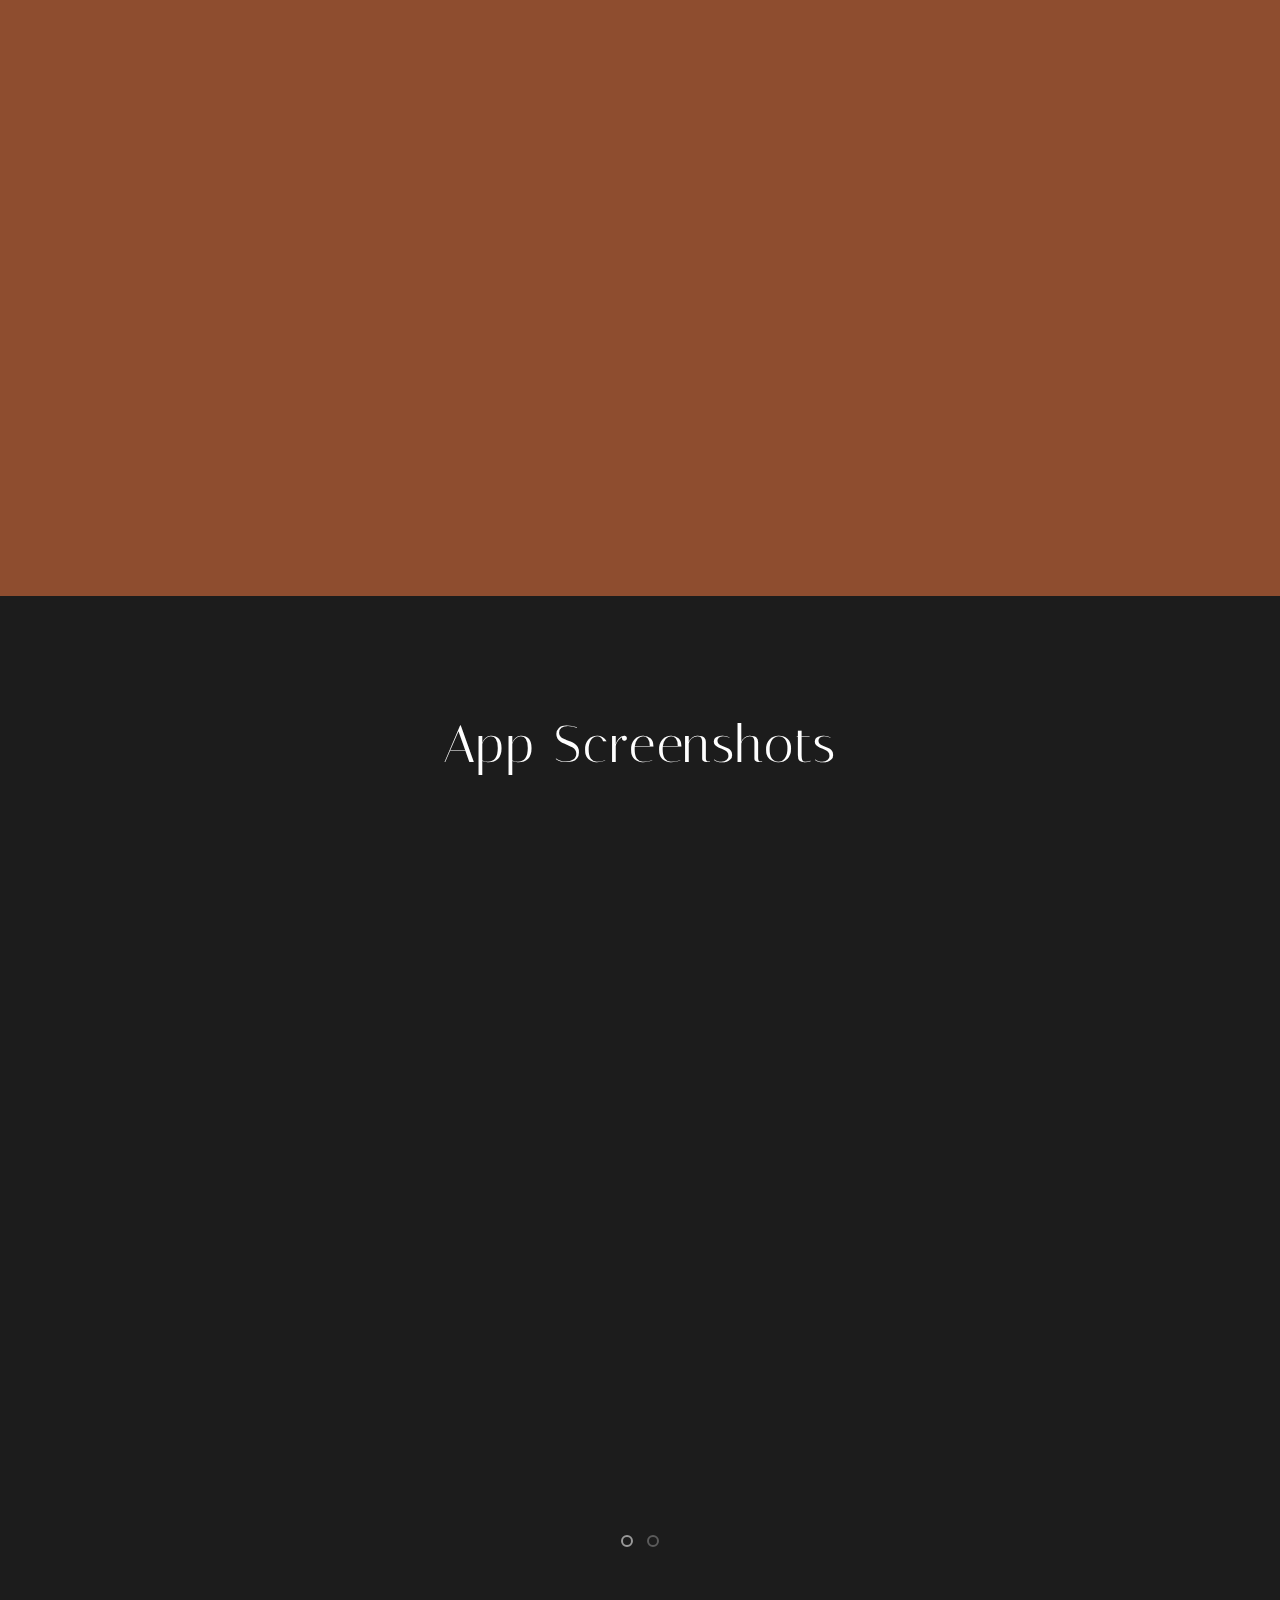
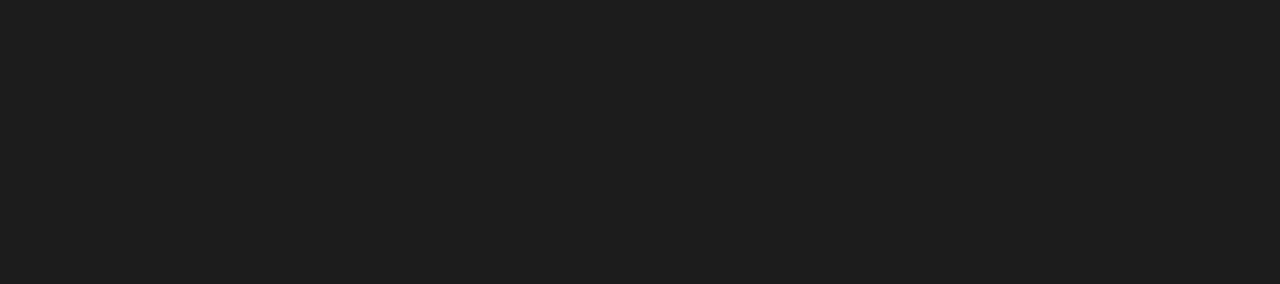
==== commit 9f36caba: "added metadata" ====
--- a/index.html
+++ b/index.html
@@ -8,6 +8,13 @@
     <meta name="keywords" content="">
     <meta name="author" content="">
     <meta name="viewport" content="width=device-width, initial-scale=1, maximum-scale=1">
+
+    <meta property="og:title" content="RoadbookHolder">
+    <meta property="og:url" content="https://mihaimoiseanu.github.io/RoadbookWebsite/">
+    <meta property="og:image" content="https://mihaimoiseanu.github.io/RoadbookWebsite/images/home-img.png">
+    <meta property="og:description" content="A rally app for digital roadbooks with clear, easy navigation.">
+    <meta property="og:site_name" content="RoadbookHolder">
+    <meta property="og:type" content="site">
 
     <title>RoadbookHolder</title>
     <link rel="icon" type="image/x-icon" href="images/logo_goat.png">
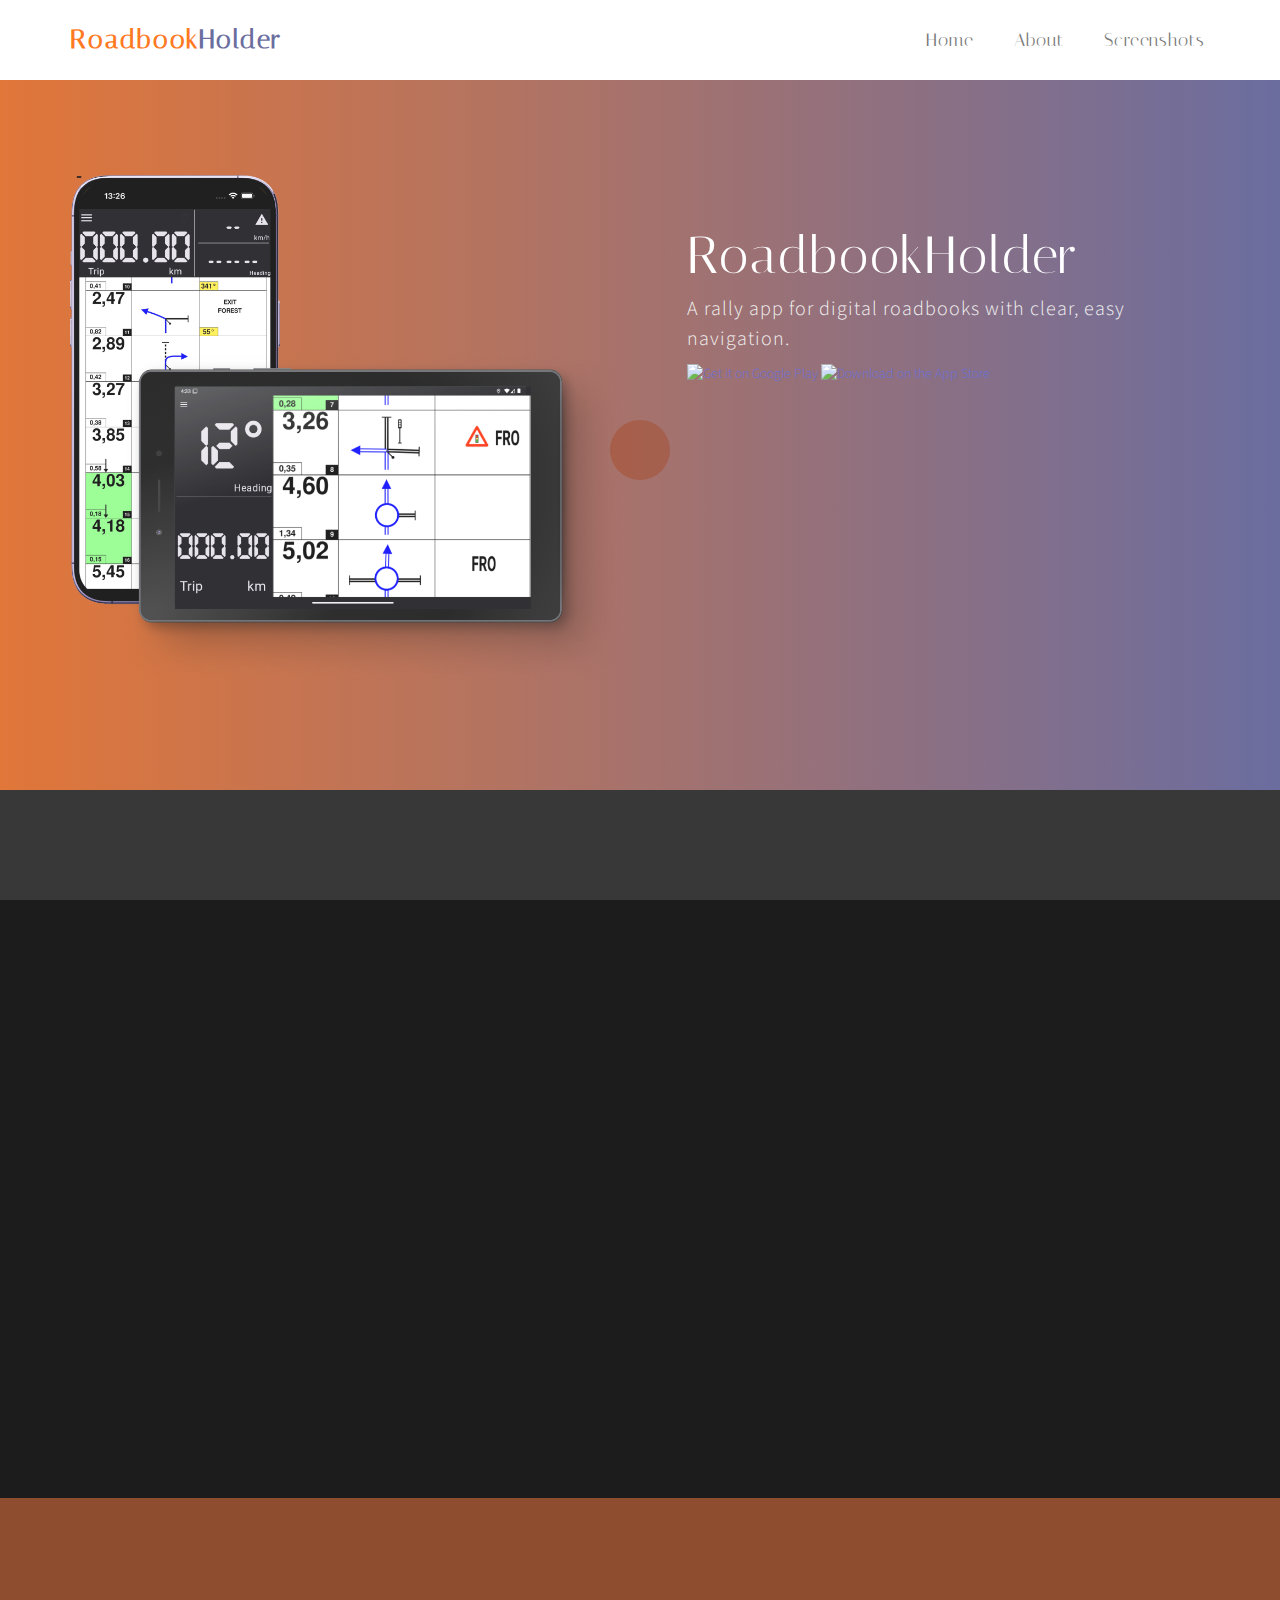
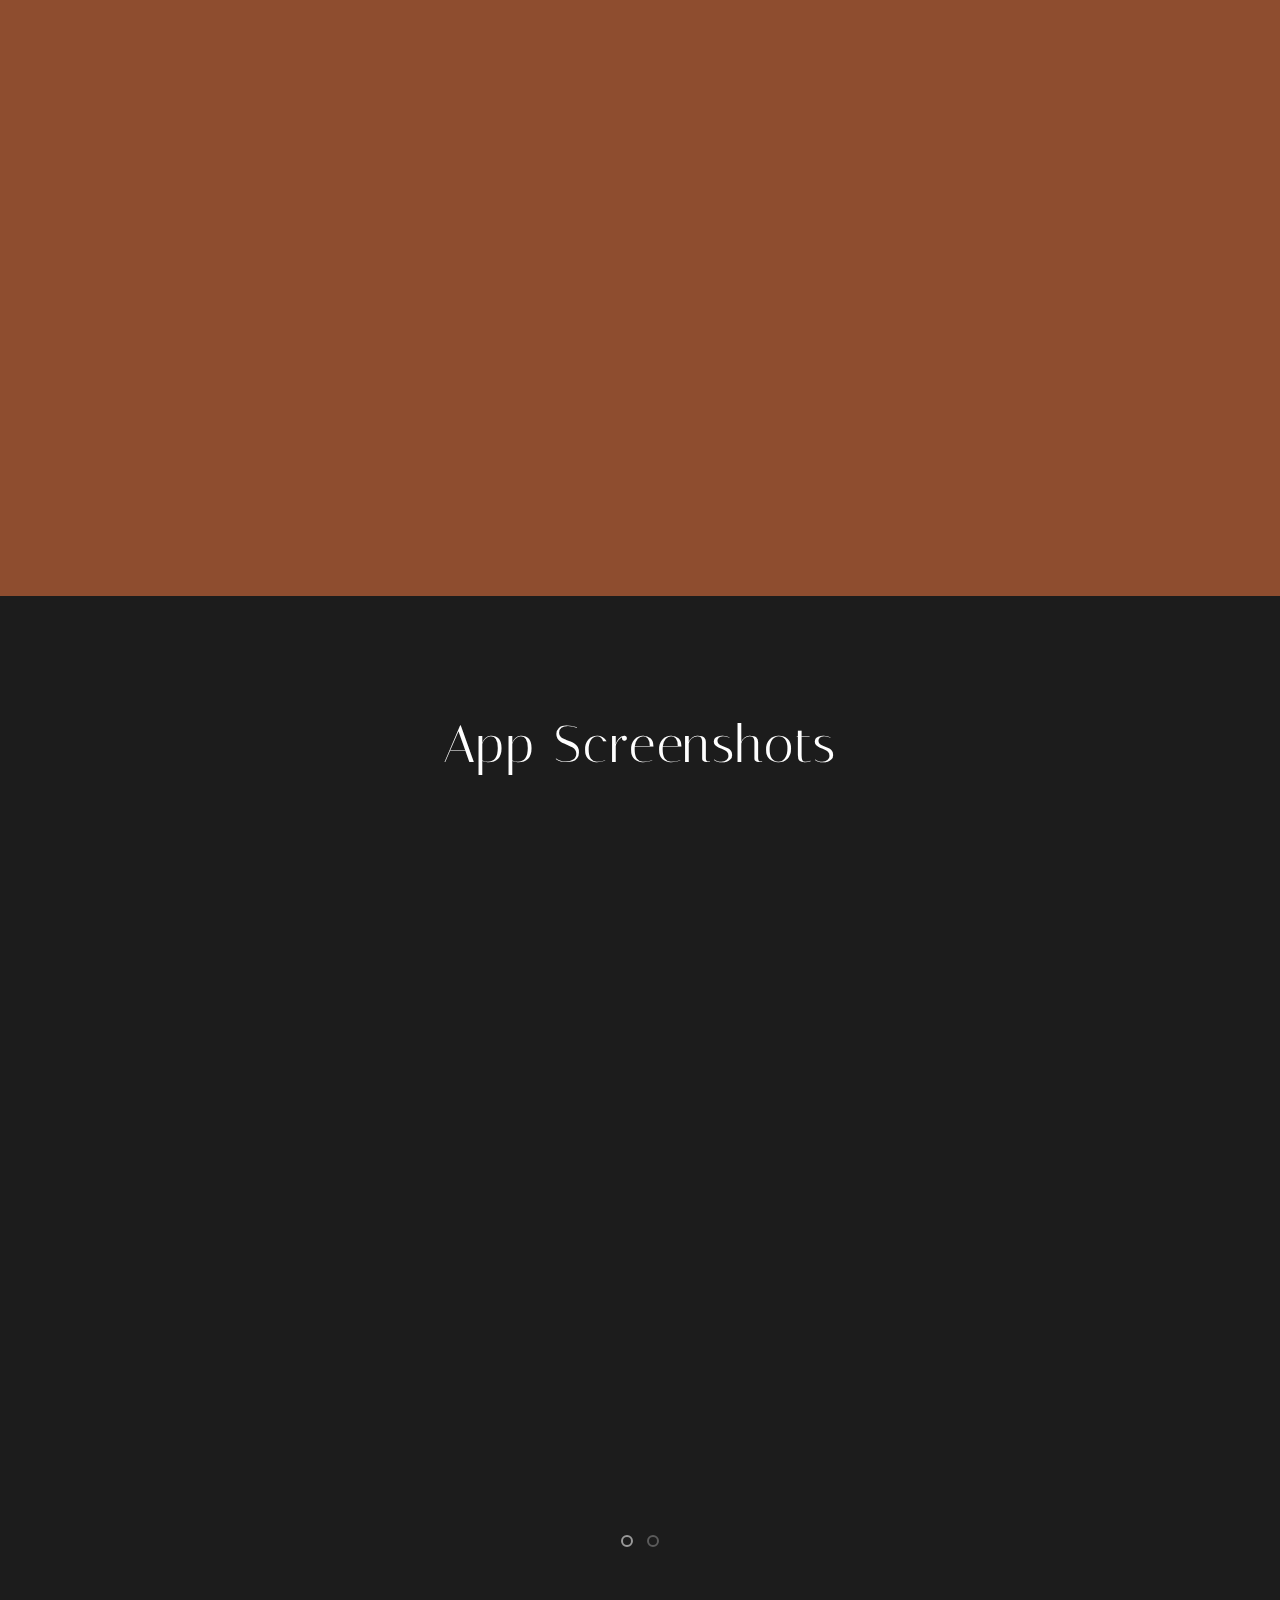
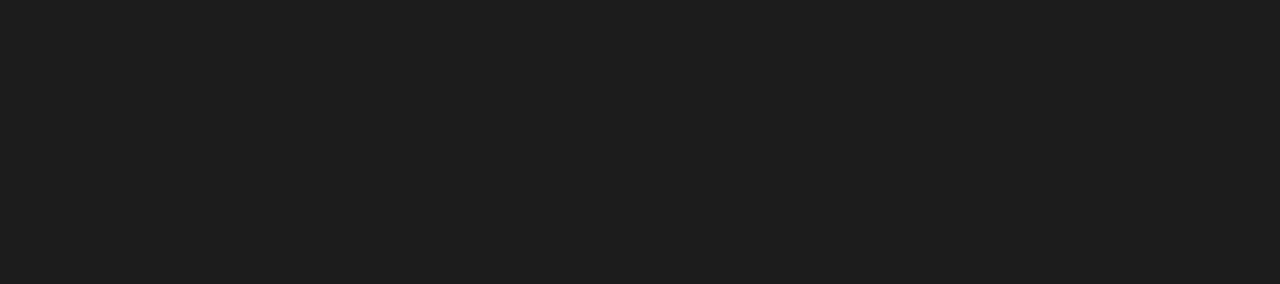
==== commit b54daefd: "added metadata" ====
--- a/index.html
+++ b/index.html
@@ -4,17 +4,19 @@
 
     <meta charset="UTF-8">
     <meta http-equiv="X-UA-Compatible" content="IE=Edge">
-    <meta name="description" content="">
-    <meta name="keywords" content="">
-    <meta name="author" content="">
+    <meta name="description" content="A rally app for digital roadbooks with clear, easy navigation.">
+    <meta name="keywords" content="rally, roadbook, compose">
+    <meta name="author" content="Mihai Moiseanu">
     <meta name="viewport" content="width=device-width, initial-scale=1, maximum-scale=1">
 
-    <meta property="og:title" content="RoadbookHolder">
-    <meta property="og:url" content="https://mihaimoiseanu.github.io/RoadbookWebsite/">
-    <meta property="og:image" content="https://mihaimoiseanu.github.io/RoadbookWebsite/images/home-img.png">
-    <meta property="og:description" content="A rally app for digital roadbooks with clear, easy navigation.">
-    <meta property="og:site_name" content="RoadbookHolder">
-    <meta property="og:type" content="site">
+    <meta data-rh="true" property="og:title" content="RoadbookHolder">
+    <meta data-rh="true" property="og:url" content="https://mihaimoiseanu.github.io/RoadbookWebsite/">
+    <meta data-rh="true" property="og:image"
+          content="https://mihaimoiseanu.github.io/RoadbookWebsite/images/home-img.png">
+    <meta data-rh="true" property="og:description"
+          content="A rally app for digital roadbooks with clear, easy navigation.">
+    <meta data-rh="true" property="og:site_name" content="RoadbookHolder">
+    <meta data-rh="true" property="og:type" content="site">
 
     <title>RoadbookHolder</title>
     <link rel="icon" type="image/x-icon" href="images/logo_goat.png">
